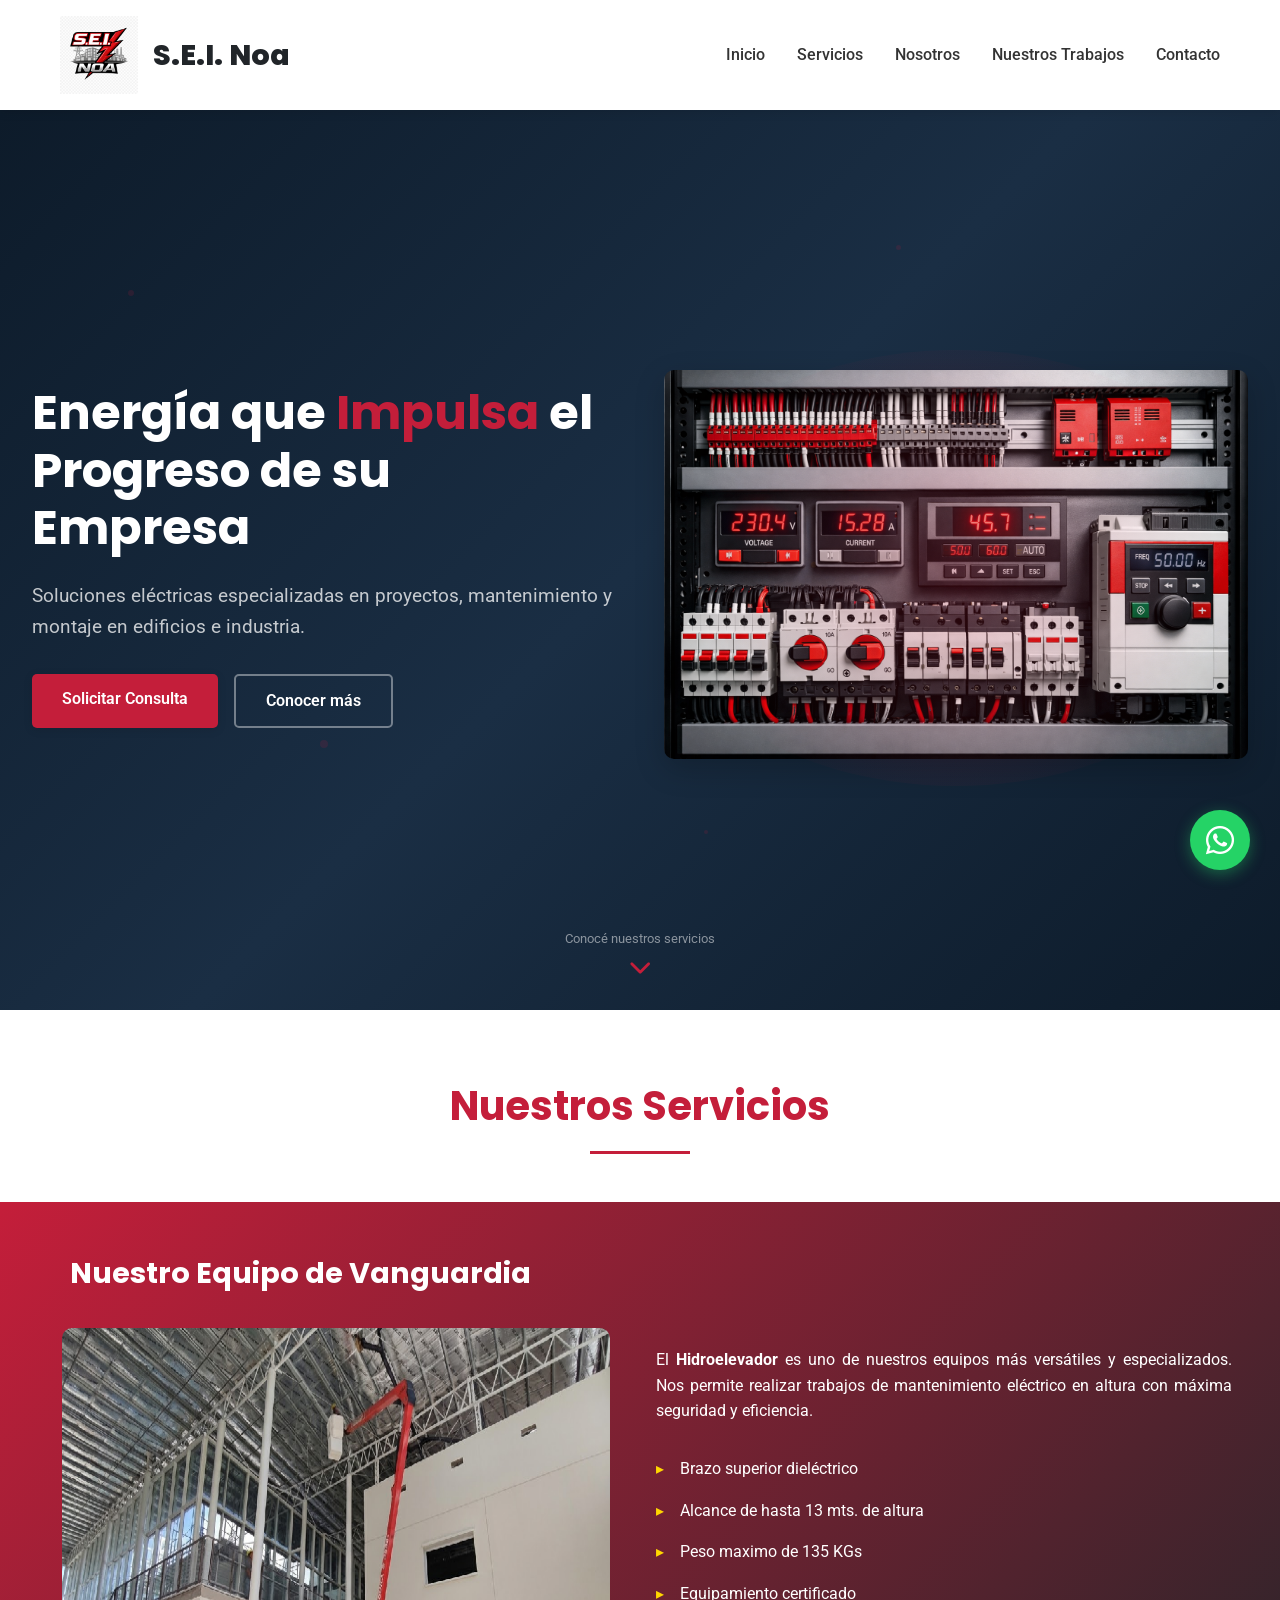
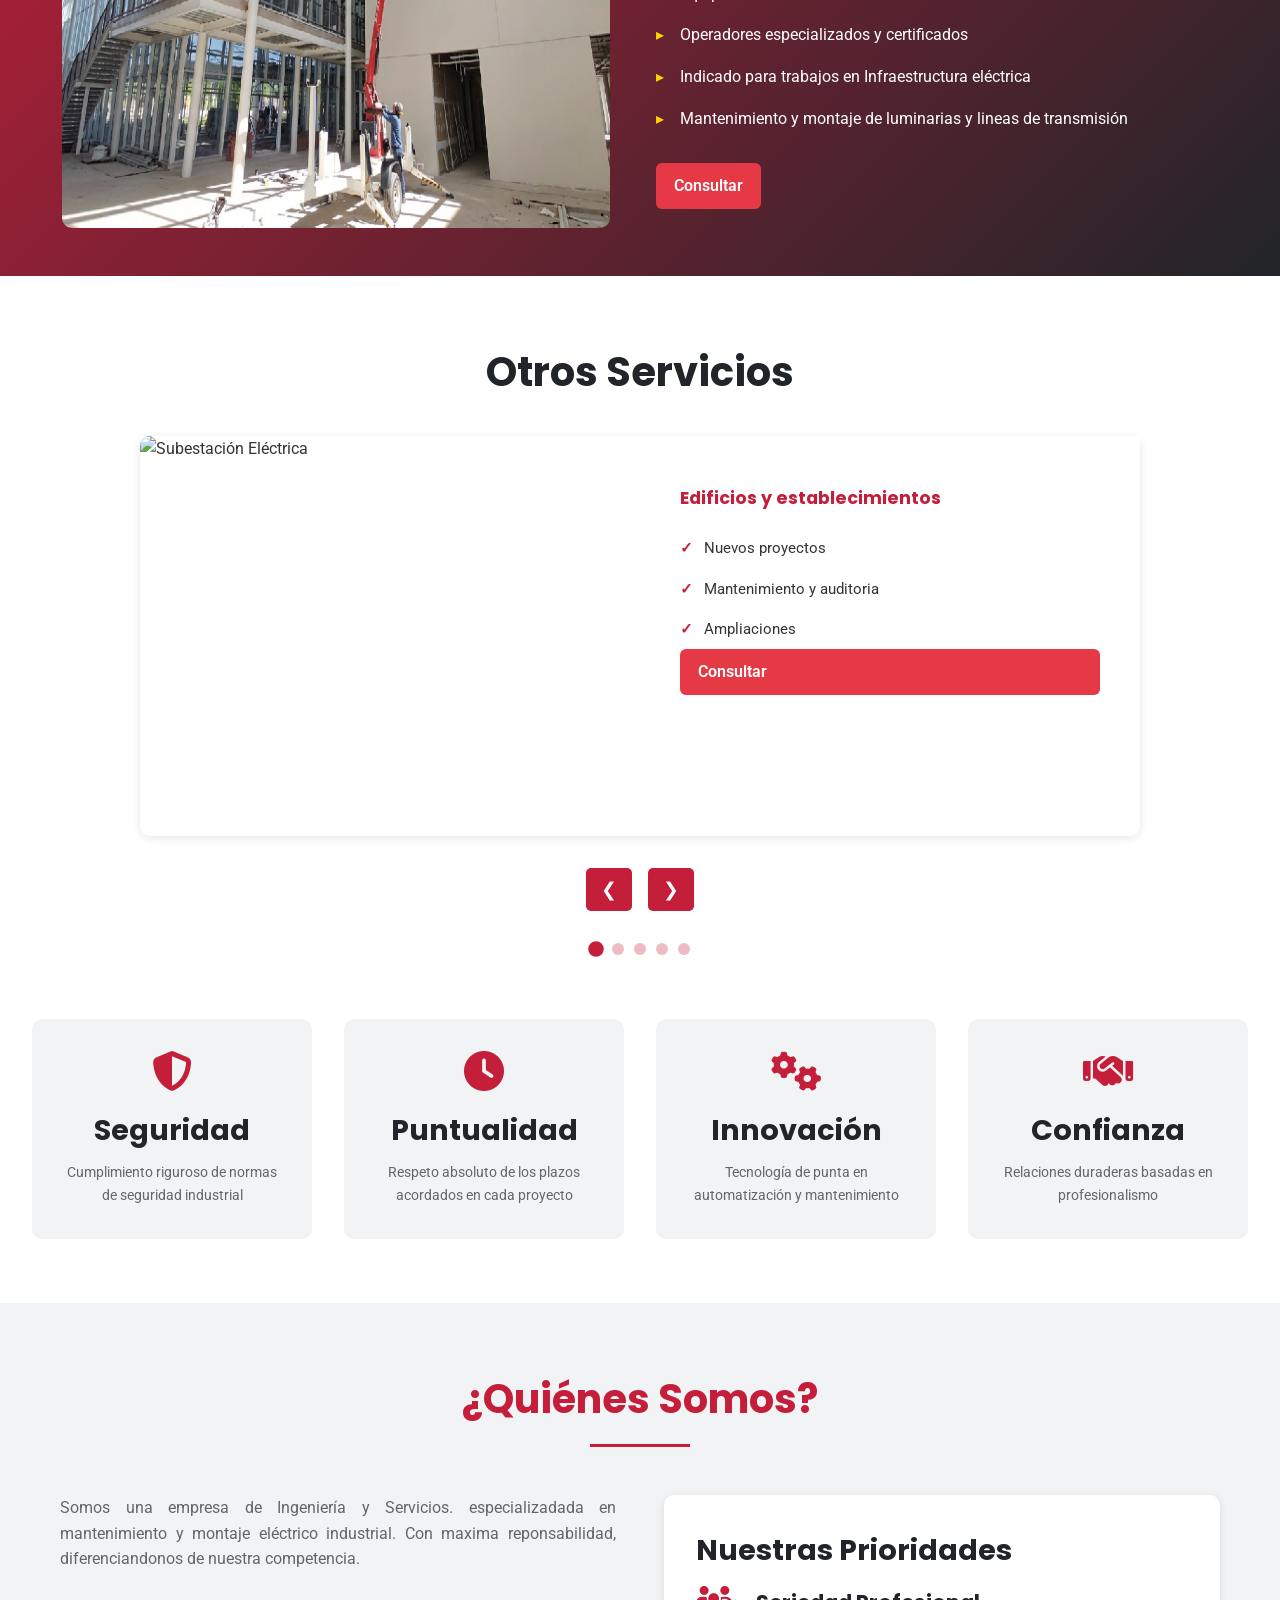
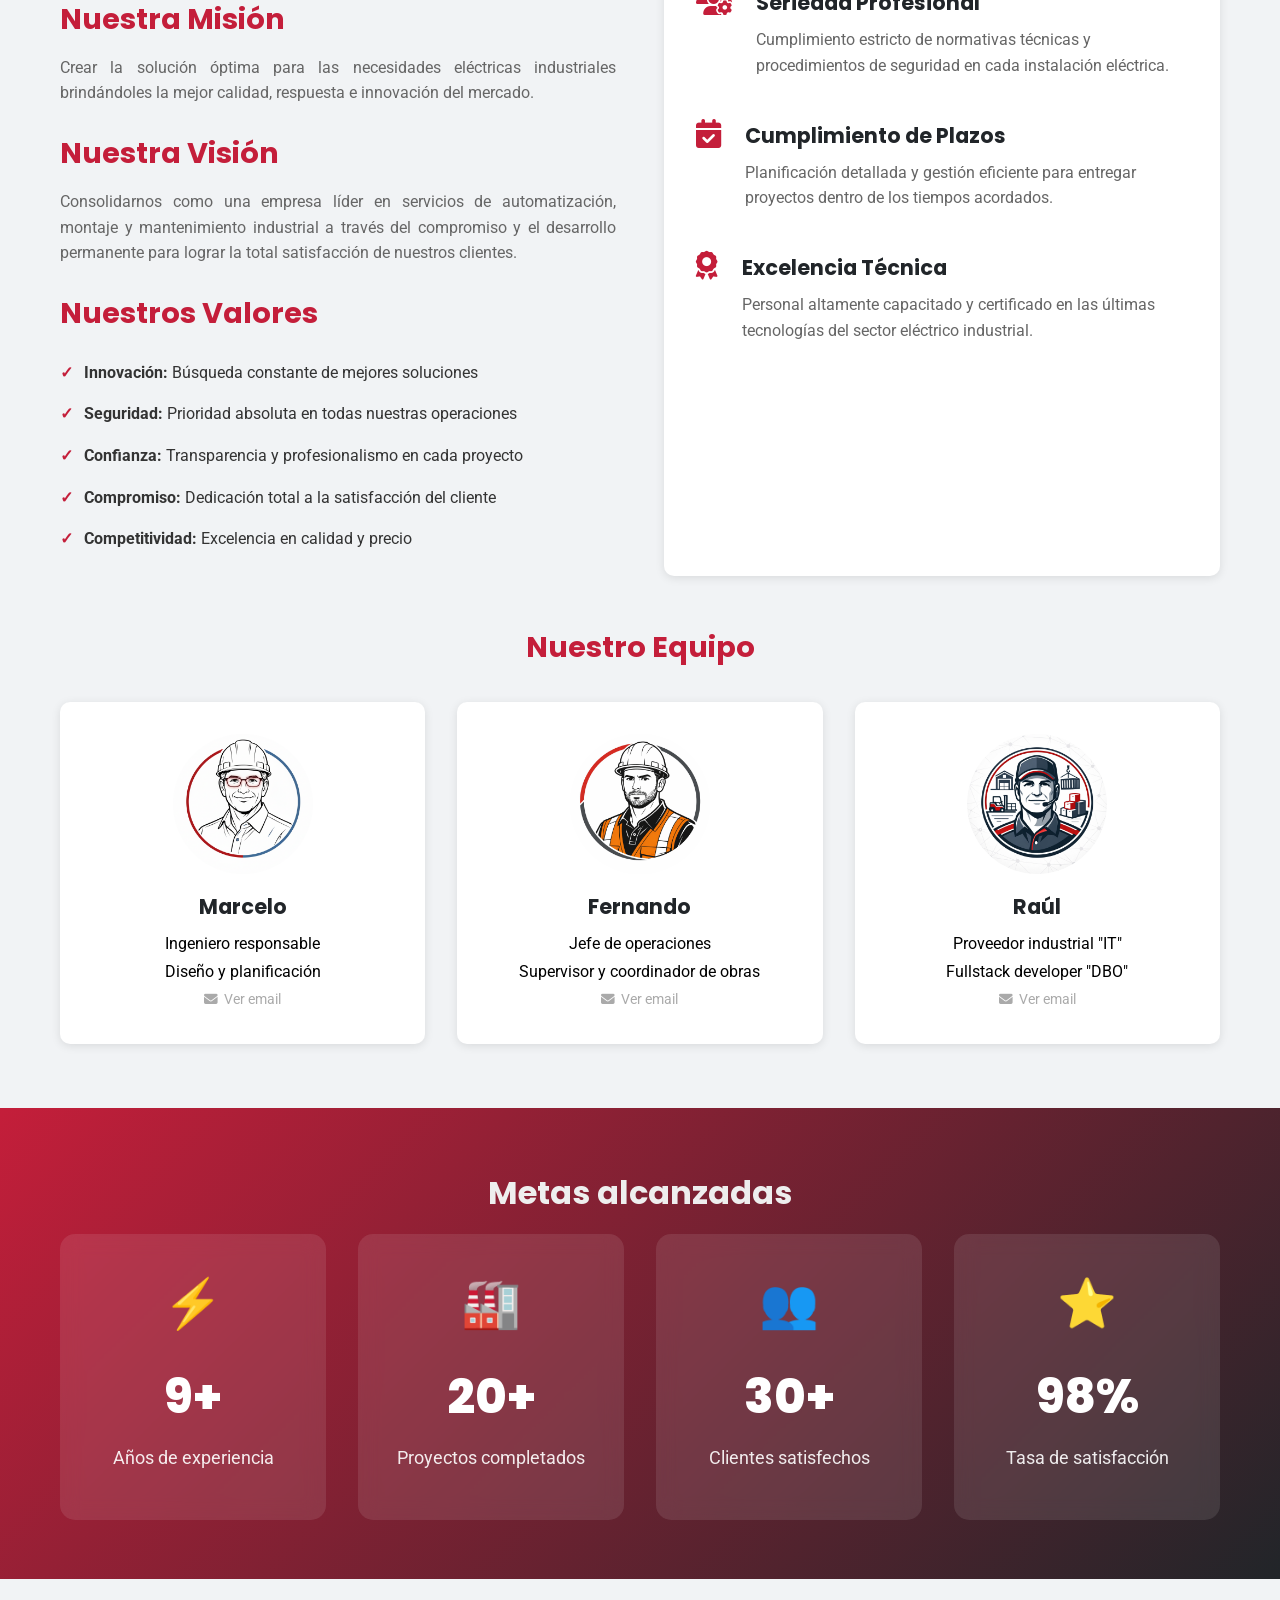
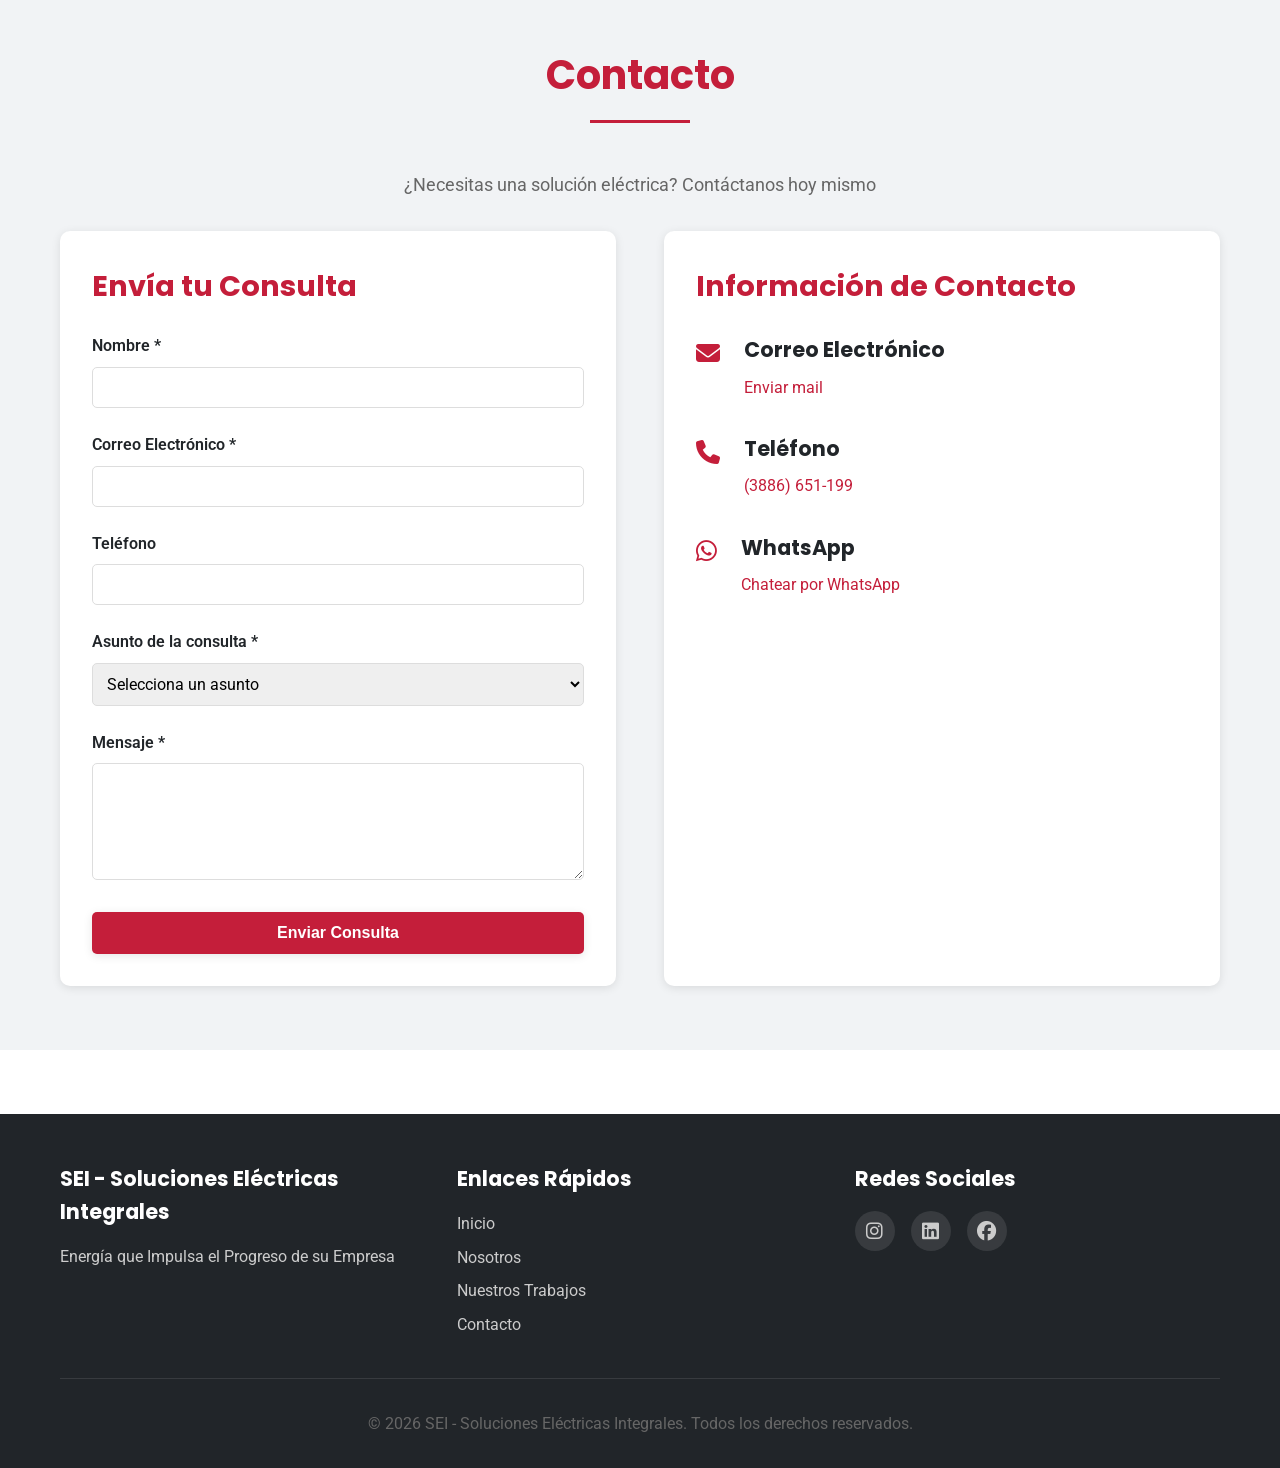
==== index.html @ 10b00985 "Update index.html" ====
<!DOCTYPE html>
<html lang="es">
<head>
    <meta charset="UTF-8">
    <meta name="viewport" content="width=device-width, initial-scale=1.0">
    <meta name="description" content="S.E.I. Noa - Soluciones Eléctricas Integrales. Servicios especializados en mantenimiento y montaje eléctrico industrial.">
    <meta name="keywords" content="electricidad industrial, mantenimiento eléctrico, automatización, tableros eléctricos">
    <title>S.E.I. Noa - Soluciones Eléctricas Integrales | Energía que Impulsa el Progreso</title>
    
    <link rel="stylesheet" href="css/styles.css">
    <link rel="stylesheet" href="css/responsive.css">
    <link rel="stylesheet" href="https://cdnjs.cloudflare.com/ajax/libs/font-awesome/6.4.0/css/all.min.css">
    <link href="https://fonts.googleapis.com/css2?family=Poppins:wght@300;400;600;700;800&family=Roboto:wght@300;400;500;700&display=swap" rel="stylesheet">
    <link rel="icon" type="image/png" href="images/favicon.png">
</head>
<body>

    <!-- Navegación -->
    <nav class="navbar">
        <div class="navbar-container">
            <div class="navbar-logo" id="logo-home" style="cursor:pointer;" title="Volver al inicio">
                <img src="images/logo_sei_artistic.png" alt="SEI Logo" class="logo-img">
                <span class="logo-text">S.E.I. Noa</span>
            </div>
            <ul class="nav-menu">
                <li class="nav-item"><a href="#home" class="nav-link">Inicio</a></li>
                <li class="nav-item" ><a href="#servicios-anchor" class="nav-link">Servicios</a></li>
                <li class="nav-item"><a href="#nosotros" class="nav-link">Nosotros</a></li>
                <li class="nav-item"><a href="proyectos.html" class="nav-link">Nuestros Trabajos</a></li>
                <li class="nav-item"><a href="#contacto" class="nav-link">Contacto</a></li>
            </ul>
            <div class="hamburger">
                <span></span>
                <span></span>
                <span></span>
            </div>
        </div>
    </nav>

    <!-- SECCIÓN HOME -->
    <section id="home" class="hero">

        <!-- Pantalla completa al entrar -->
        <div class="hero-intro">

            <!-- Partículas decorativas -->
            <div class="hero-particles">
                <span class="particle"></span>
                <span class="particle"></span>
                <span class="particle"></span>
                <span class="particle"></span>
                <span class="particle"></span>
            </div>

            <!-- Líneas de energía decorativas -->
            <div class="hero-lines">
                <div class="energy-line line-1"></div>
                <div class="energy-line line-2"></div>
                <div class="energy-line line-3"></div>
            </div>

            <div class="hero-content">
                <div class="hero-text">
                    <h1 class="hero-title">Energía que <span class="highlight">Impulsa</span> el Progreso de su Empresa</h1>
                    <p class="hero-subtitle">Soluciones eléctricas especializadas en proyectos, mantenimiento y montaje en edificios e industria.</p>
                    <div class="hero-cta-group">
                        <a href="#contacto" class="cta-button">Solicitar Consulta</a>
                        <a href="#nosotros" class="cta-button-outline">Conocer más</a>
                    </div>
                </div>
                <div class="hero-image">
                    <div class="hero-img-wrapper">
                        <img src="images/industrial_electrical_panel.png" alt="Panel Eléctrico Industrial" class="hero-img">
                        <div class="hero-img-glow"></div>
                    </div>
                </div>
            </div>

            <a class="scroll-hint" href="#servicios-anchor">
                <span>Conocé nuestros servicios</span>
                <i class="fas fa-chevron-down"></i>
            </a>
        </div>

        <!-- Resto visible al hacer scroll -->
        <div class="hero-rest" id="servicios-anchor">


            <!-- HIDROELEVADOR -->
            <section class="featured-machine-section">
                <div class="container">
                        <h2 class="section-title">Nuestros Servicios</h2>
                    <div class="featured-machine">
                        <h3>Nuestro Equipo de Vanguardia</h3>
                        <div class="machine-content">
                            <div class="machine-image">
                                <img src="images/hidro.png" alt="Hidroelevador" loading="lazy">
                            </div>
                            <div class="machine-description">
                                <p class="justificado">
                                    El <strong>Hidroelevador</strong> es uno de nuestros equipos más versátiles y especializados. Nos permite realizar trabajos de mantenimiento eléctrico en altura con máxima seguridad y eficiencia.
                                </p>
                                <ul class="machine-features">
                                    <li>Brazo superior dieléctrico</li>
                                    <li>Alcance de hasta 13 mts. de altura</li>
                                    <li>Peso maximo de 135 KGs</li>
                                    <li>Equipamiento certificado</li>
                                    <li>Operadores especializados y certificados</li>
                                    <li>Indicado para trabajos en Infraestructura eléctrica</li>
                                    <li>Mantenimiento y montaje de luminarias y lineas de transmisión</li>
                                </ul>
                                <a href="#contacto" class="service-consult-btn">Consultar</a> 
                            </div>
                        </div>
                    </div>
                </div>
            </section>


            <!-- Carrusel -->
            <div class="carousel-section">
                <h2>Otros Servicios</h2>

                <div class="carousel-container">
                    <div class="carousel-slide">
                        <div class="slide-content">
                            <div class="slide-image-wrapper">
                                <img src="https://images.unsplash.com/photo-1497366216548-37526070297c?w=800" alt="Subestación Eléctrica" loading="lazy">
                            </div>
                            <div class="slide-services">
                                <h4>Edificios y establecimientos</h4>
                                <ul>
                                    <li>Nuevos proyectos</li>
                                    <li>Mantenimiento y auditoria</li>
                                    <li>Ampliaciones</li>
                                </ul>
                                <a href="#contacto" class="service-consult-btn">Consultar</a>   
                            </div>
                        </div>
                    </div>
                    <div class="carousel-slide">
                        <div class="slide-content">
                            <div class="slide-image-wrapper">
                                <img src="images/servicios_real.png" alt="Hidroelevador" loading="lazy">
                            </div>
                            <div class="slide-services">
                                <h4>Mantenimiento en Altura</h4>
                                <ul>
                                    <li>Reparación y Recambio de Luminarias</li>
                                    <li>Montaje y Mantenimiento de red HFC (CATV y Fibra)</li>
                                    <li>Instalación y Control de equipos de Video vigilancia</li>
                                </ul>
                                <a href="#contacto" class="service-consult-btn">Consultar</a>   
                            </div>

                        </div>
                    </div>
                    <div class="carousel-slide">
                        <div class="slide-content">
                            <div class="slide-image-wrapper">
                                <img src="images/automation_components.png" alt="Automatización" loading="lazy">
                            </div>
                            <div class="slide-services">
                                <h4>Automatización Industrial</h4>
                                <ul>
                                    <li>Programación de PLC</li>
                                    <li>Comando de motores</li>
                                    <li>Control de Procesos Automatizados</li>
                                </ul>
                                <a href="#contacto" class="service-consult-btn">Consultar</a>   
                            </div>
                        </div>
                    </div>

                    <div class="carousel-slide">
                        <div class="slide-content">
                            <div class="slide-image-wrapper">
                                <img src="images/electrical_substation.png" alt="Subestación Eléctrica" loading="lazy">
                            </div>
                            <div class="slide-services">
                                <h4>Infraestructura eléctrica</h4>
                                <ul>
                                    <li>Montaje en media y baja tensión</li>
                                    <li>Redes y canalizaciones</li>
                                    <li>Mantenimiento preventivo</li>
                                </ul>
                                <a href="#contacto" class="service-consult-btn">Consultar</a>   
                            </div>
                        </div>
                    </div>

                    <div class="carousel-slide">
                        <div class="slide-content">
                            <div class="slide-image-wrapper">
                                <img src="https://images.unsplash.com/photo-1581094794329-c8112a89af12?w=800" alt="Subestación Eléctrica" loading="lazy">
                            </div>
                            <div class="slide-services">
                                <h4>Analisis y mediciones eléctricas</h4>
                                <ul>
                                    <li>Corrección de factor de potencia</li>
                                    <li>Puesta a tierra</li>
                                    <li>Analisis de armonicos</li>
                                </ul>
                                <a href="#contacto" class="service-consult-btn">Consultar</a>   
                            </div>
                        </div>
                    </div>
                </div>
                <div class="carousel-controls">
                    <button class="carousel-btn prev">&#10094;</button>
                    <button class="carousel-btn next">&#10095;</button>
                </div>
                <div class="carousel-dots">
                    <span class="dot active" data-slide="0"></span>
                    <span class="dot" data-slide="1"></span>
                    <span class="dot" data-slide="2"></span>
                    <span class="dot" data-slide="3"></span>
                    <span class="dot" data-slide="4"></span>
                </div>
            </div>

            <!-- Info cards -->
            <div class="company-info">
                <div class="info-card">
                    <i class="fas fa-shield-alt"></i>
                    <h3>Seguridad</h3>
                    <p>Cumplimiento riguroso de normas de seguridad industrial</p>
                </div>
                <div class="info-card">
                    <i class="fas fa-clock"></i>
                    <h3>Puntualidad</h3>
                    <p>Respeto absoluto de los plazos acordados en cada proyecto</p>
                </div>
                <div class="info-card">
                    <i class="fas fa-cogs"></i>
                    <h3>Innovación</h3>
                    <p>Tecnología de punta en automatización y mantenimiento</p>
                </div>
                <div class="info-card">
                    <i class="fas fa-handshake"></i>
                    <h3>Confianza</h3>
                    <p>Relaciones duraderas basadas en profesionalismo</p>
                </div>
            </div>

        </div><!-- /hero-rest -->
    </section>

    <!-- SECCIÓN NOSOTROS -->
    <section id="nosotros" class="about">
        <div class="container">
            <h2 class="section-title">¿Quiénes Somos?</h2>
            <div class="about-content">
                <div class="about-text">
                    <p>Somos una empresa de Ingeniería y Servicios. especializadada en mantenimiento y montaje eléctrico industrial. Con maxima reponsabilidad, diferenciandonos de nuestra competencia.</p>
                    <h3>Nuestra Misión</h3>
                    <p>Crear la solución óptima para las necesidades eléctricas industriales brindándoles la mejor calidad, respuesta e innovación del mercado.</p>
                    <h3>Nuestra Visión</h3>
                    <p>Consolidarnos como una empresa líder en servicios de automatización, montaje y mantenimiento industrial a través del compromiso y el desarrollo permanente para lograr la total satisfacción de nuestros clientes.</p>
                    <h3>Nuestros Valores</h3>
                    <ul class="values-list">
                        <li><strong>Innovación:</strong> Búsqueda constante de mejores soluciones</li>
                        <li><strong>Seguridad:</strong> Prioridad absoluta en todas nuestras operaciones</li>
                        <li><strong>Confianza:</strong> Transparencia y profesionalismo en cada proyecto</li>
                        <li><strong>Compromiso:</strong> Dedicación total a la satisfacción del cliente</li>
                        <li><strong>Competitividad:</strong> Excelencia en calidad y precio</li>
                    </ul>
                </div>
                <div class="about-priorities">
                    <h3>Nuestras Prioridades</h3>
                    <div class="priority-item">
                        <div class="priority-icon"><i class="fas fa-users-cog"></i></div>
                        <div class="priority-content">
                            <h4>Seriedad Profesional</h4>
                            <p>Cumplimiento estricto de normativas técnicas y procedimientos de seguridad en cada instalación eléctrica.</p>
                        </div>
                    </div>
                    <div class="priority-item">
                        <div class="priority-icon"><i class="fas fa-calendar-check"></i></div>
                        <div class="priority-content">
                            <h4>Cumplimiento de Plazos</h4>
                            <p>Planificación detallada y gestión eficiente para entregar proyectos dentro de los tiempos acordados.</p>
                        </div>
                    </div>
                    <div class="priority-item">
                        <div class="priority-icon"><i class="fas fa-award"></i></div>
                        <div class="priority-content">
                            <h4>Excelencia Técnica</h4>
                            <p>Personal altamente capacitado y certificado en las últimas tecnologías del sector eléctrico industrial.</p>
                        </div>
                    </div>
                </div>
            </div>
            <!-- Equipo -->
            <div class="team-section">
                <h3>Nuestro Equipo</h3>
                <div class="team-grid">
                    <div class="team-member">
                        <div class="member-image">
                            <img src="images/avatar_marcelo_color.png" alt="Marcelo - Ingeniero CEO" loading="lazy">
                        </div>
                        <h4>Marcelo</h4>
                        <ul class="contacto-lista">
                            <p>Ingeniero responsable</p>
                            <p>Diseño y planificación</p>
                            <li class="email-reveal-wrapper">
                                <span class="email-trigger"><i class="fas fa-envelope"></i> Ver email</span>
                                <a href="mailto:marcelo@seinoa.com" class="email-reveal-tooltip">marcelo@seinoa.com</a>
                            </li>
                        </ul>
 
                    </div>
                    <div class="team-member">
                        <div class="member-image">
                            <img src="images/avatar_fernando.png" alt="Fernando - Jefe de Operaciones" loading="lazy">
                        </div>
                        <h4>Fernando</h4>
                        <ul class="contacto-lista">
                            <p>Jefe de operaciones</p>
                            <p>Supervisor y coordinador de obras</p>
                            <li class="email-reveal-wrapper">
                                <span class="email-trigger"><i class="fas fa-envelope"></i> Ver email</span>
                                <a href="mailto:fernando@seinoa.com" class="email-reveal-tooltip">fernando@seinoa.com</a>
                            </li>
                        </ul>
                    </div>
                    <div class="team-member">
                        <div class="member-image">
                            <img src="images/avatar_raul_final.png" alt="Raúl - Proveedor Industrial" loading="lazy">
                        </div>
                        <h4>Raúl</h4>
                        <ul class="contacto-lista">
                            <p>Proveedor industrial "IT"</p>
                            <p>Fullstack developer "DBO"</p>
                            <li class="email-reveal-wrapper">
                                <span class="email-trigger"><i class="fas fa-envelope"></i> Ver email</span>
                                <a href="mailto:raul@seinoa.com" class="email-reveal-tooltip">raul@seinoa.com</a>
                            </li>
                        </ul>
                    </div>
                </div>
            </div>
        </div>
    </section>

    <!-- LOGROS -->
    <section class="achievements-section">
        <div class="container">
            <h2 id="logros-title">Metas alcanzadas</h2>
            <div class="achievements-grid">
                <div class="achievement-card">
                    <div class="achievement-icon">⚡</div>
                    <h3 class="achievement-number">9+</h3>
                    <p>Años de experiencia</p>
                </div>
                <div class="achievement-card">
                    <div class="achievement-icon">🏭</div>
                    <h3 class="achievement-number">20+</h3>
                    <p>Proyectos completados</p>
                </div>
                <div class="achievement-card">
                    <div class="achievement-icon">👥</div>
                    <h3 class="achievement-number">30+</h3>
                    <p>Clientes satisfechos</p>
                </div>
                <div class="achievement-card">
                    <div class="achievement-icon">⭐</div>
                    <h3 class="achievement-number">98%</h3>
                    <p>Tasa de satisfacción</p>
                </div>
            </div>
        </div>
    </section>

    <!-- CONTACTO -->
    <section id="contacto" class="contact">
        <div class="container">
            <h2 class="section-title">Contacto</h2>
            <p class="section-subtitle">¿Necesitas una solución eléctrica? Contáctanos hoy mismo</p>
            <div class="contact-content">
                <div class="contact-form-container">
                    <h3>Envía tu Consulta</h3>
                    <form action="https://formsubmit.co/seinoaweb@gmail.com" method="POST" class="contact-form" rel="noopener noreferrer">
                        <input type="hidden" name="_subject" value="📩 Nueva consulta desde SEI Noa">
                        <input type="hidden" name="_captcha" value="false">
                        <input type="hidden" name="_template" value="table">
                        <input type="text" name="_honey" style="display:none">
                        <div class="form-group">
                            <label for="nombre">Nombre *</label>
                            <input type="text" id="nombre" name="Nombre" required>
                        </div>
                        <div class="form-group">
                            <label for="email">Correo Electrónico *</label>
                            <input type="email" id="email" name="Email" required>
                        </div>
                        <div class="form-group">
                            <label for="telefono">Teléfono</label>
                            <input type="tel" id="telefono" name="Teléfono">
                        </div>
                        <div class="form-group">
                            <label for="asunto">Asunto de la consulta *</label>
                            <select id="asunto" name="Asunto" required>
                                <option value="">Selecciona un asunto</option>
                                <option value="tableros">Proyecto nuevo</option>
                                <option value="mantenimiento">Mantenimiento eléctrico Gral.</option>
                                <option value="automatizacion">Automatización</option>
                                <option value="hidroelevador">Servicio de Hidroelevador</option>
                                <option value="refrigeracion">Refrigeración</option>
                                <option value="provision">Provisión de insumos eléctricos</option>
                                <option value="otro">Otro</option>
                            </select>
                        </div>
                        <div class="form-group">
                            <label for="mensaje">Mensaje *</label>
                            <textarea id="mensaje" name="Mensaje" rows="5" required></textarea>
                        </div>
                        <button type="submit" class="cta-button">Enviar Consulta</button>
                    </form>
                </div>
                <div class="contact-info">
                    <h3>Información de Contacto</h3>
                    <div class="info-item">
                        <i class="fas fa-envelope"></i>
                        <div>
                            <h4>Correo Electrónico</h4>
                            <a href="mailto:seinoaweb@gmail.com?subject=Consulta" target="_blank" rel="noopener noreferrer">
                                Enviar mail
                            </a>
                        </div>
                    </div>
                    <div class="info-item">
                        <i class="fas fa-phone"></i>
                        <div>
                            <h4>Teléfono</h4>
                            <p><a href="tel: +5493886651199">(3886) 651-199</a></p>
                        </div>
                    </div>
                    <div class="info-item">
                        <i class="fab fa-whatsapp"></i>
                        <div>
                            <h4>WhatsApp</h4>
                            <p><a href="https://wa.me/+5493886651199?text=Hola,%20necesito%20información%20sobre%20servicios%20eléctricos" target="_blank">Chatear por WhatsApp</a></p>
                        </div>
                    </div>
                </div>
            </div>
        </div>
    </section>

    <!-- Footer -->
    <footer class="footer">
        <div class="container">
            <div class="footer-content">
                <div class="footer-section">
                    <h4>SEI - Soluciones Eléctricas Integrales</h4>
                    <p>Energía que Impulsa el Progreso de su Empresa</p>
                </div>
                <div class="footer-section">
                    <h4>Enlaces Rápidos</h4>
                    <ul>
                        <li><a href="#home">Inicio</a></li>
                        <li><a href="#nosotros">Nosotros</a></li>
                        <li><a href="#trabajos">Nuestros Trabajos</a></li>
                        <li><a href="#contacto">Contacto</a></li>
                    </ul>
                </div>
                <div class="footer-section">
                    <h4>Redes Sociales</h4>
                    <div class="social-links">
                        <a href="https://www.instagram.com" target="_blank" title="Instagram"><i class="fab fa-instagram"></i></a>
                        <a href="https://www.linkedin.com" target="_blank" title="LinkedIn"><i class="fab fa-linkedin"></i></a>
                        <a href="https://www.facebook.com" target="_blank" title="Facebook"><i class="fab fa-facebook"></i></a>
                    </div>
                </div>
            </div>
            <div class="footer-bottom">
                <p>&copy; 2026 SEI - Soluciones Eléctricas Integrales. Todos los derechos reservados.</p>
            </div>
        </div>
    </footer>

    <div id="modal-confirmacion">
        <div class="modal-box">
            <h3>Confirmar correo electrónico</h3>
            <div class="modal-email-display" id="modal-email-texto"></div>
            <p>Si el correo no es correcto, tocá <strong>No, corregir</strong> para modificarlo antes de enviar.</p>
            <div class="modal-buttons">
                <button class="btn-corregir" id="btn-corregir">No, corregir</button>
                <button class="btn-enviar" id="btn-enviar">Sí, enviar</button>
            </div>
        </div>
    </div>

    <!-- Botón flotante WhatsApp -->
    <a href="https://wa.me/+5493886651199?text=Hola,%20necesito%20información%20sobre%20servicios%20eléctricos"
       class="whatsapp-float"
       target="_blank"
       aria-label="Contactar por WhatsApp">
        <i class="fab fa-whatsapp"></i>
    </a>

    <!-- ✅ JS AL FINAL DEL BODY — aquí el DOM ya está listo -->
    <script src="js/main.js"></script>

</body>
</html>
---- css/styles.css ----
/* Variables CSS MEJORADAS */
:root {
    --color-primary: #C41E3A;          
    --color-primary-light: #E85D6F;    
    --color-secondary: #212529;        
    --color-tertiary: #495057;         
    --color-accent: #0B5ED7;           
    --color-light: #F1F3F5;            
    --color-white: #ffffff;            
    --color-text: #333333;             
    --color-text-light: #666666;       
    
    /* Sistema de espaciado */
    --space-xs: 0.5rem;
    --space-sm: 1rem;
    --space-md: 1.5rem;
    --space-lg: 2.5rem;
    --space-xl: 4rem;
    
    --font-primary: 'Poppins', sans-serif;
    --font-secondary: 'Roboto', sans-serif;
    
    --transition: all 0.3s ease;
    --shadow: 0 2px 10px rgba(0, 0, 0, 0.1);
    --shadow-lg: 0 10px 30px rgba(0, 0, 0, 0.2);
}

/* Reset y estilos globales */
* {
    margin: 0;
    padding: 0;
    box-sizing: border-box;
}

html {
    scroll-behavior: smooth;
}

body {
    font-family: var(--font-secondary);
    color: var(--color-text);
    line-height: 1.6;
    background-color: var(--color-white);
}

/* Contenedor */
.container {
    max-width: 1200px;
    margin: 0 auto;
    padding: 0 20px;
}

/* Tipografía */
h1, h2, h3, h4, h5, h6 {
    font-family: var(--font-primary);
    font-weight: 700;
    color: var(--color-secondary);
}

h2 {
    font-size: 2.5rem;
    margin-bottom: 1rem;
}

h3 {
    font-size: 1.8rem;
    margin-bottom: 0.8rem;
}

h4 {
    font-size: 1.3rem;
    margin-bottom: 0.5rem;
}

p {
    margin-bottom: 1rem;
    color: var(--color-text-light);
}

a {
    text-decoration: none;
    color: var(--color-primary);
    transition: var(--transition);
}

a:hover {
    color: var(--color-secondary);
}

/* Botones */
.cta-button {
    display: inline-block;
    padding: 12px 30px;
    background-color: var(--color-primary);
    color: var(--color-white);
    border: none;
    border-radius: 5px;
    font-size: 1rem;
    font-weight: 600;
    cursor: pointer;
    transition: var(--transition);
    box-shadow: var(--shadow);
}

.cta-button:hover {
    background-color: var(--color-secondary);
    transform: translateY(-2px);
    box-shadow: var(--shadow-lg);
}

/* ========================================
   NAVEGACIÓN
   ======================================== */

.navbar {
    background-color: var(--color-white);
    box-shadow: var(--shadow);
    position: sticky;
    top: 0;
    z-index: 1000;
    width: 100vw;
}

.navbar-container {
    max-width: 1200px;
    margin: 0 auto;
    padding: 1rem 20px;
    display: flex;
    justify-content: space-between;
    align-items: center;
}

.navbar-logo {
    display: flex;
    align-items: center;
    gap: 15px;
    font-weight: 800;
    font-size: 1.8rem;
    color: var(--color-primary);
}

.logo-img {
    height: 78px;
    width: auto;
}

.logo-text {
    font-family: var(--font-primary);
    font-weight: 800;
    color: var(--color-secondary);
}

.nav-menu {
    display: flex;
    list-style: none;
    gap: 2rem;
}

.nav-item {
    position: relative;
}

.nav-link {
    color: var(--color-text);
    font-weight: 500;
    transition: var(--transition);
}

.nav-link:hover {
    color: var(--color-primary);
}

.nav-link::after {
    content: '';
    position: absolute;
    bottom: -5px;
    left: 0;
    width: 0;
    height: 2px;
    background-color: var(--color-primary);
    transition: width 0.3s ease;
}

.nav-link:hover::after {
    width: 100%;
}

.hamburger {
    display: none;
    flex-direction: column;
    cursor: pointer;
}

.hamburger span {
    width: 25px;
    height: 3px;
    background-color: var(--color-secondary);
    margin: 5px 0;
    transition: var(--transition);
}

/* ========================================
   SECCIÓN HERO
   ======================================== */

.hero {
    padding: 0;
    background: var(--color-white);
}

/* Hero intro: ocupa toda la pantalla */
.hero-intro {
    min-height: 100vh;
    display: flex;
    align-items: center;
    justify-content: center;
    padding: 6rem 2rem 5rem;
    position: relative;
    overflow: hidden;
    background: linear-gradient(135deg, #0d1b2a 0%, #1a2e44 50%, #0d1b2a 100%);
    width: 100vw;
}

/* Partículas flotantes */
.hero-particles {
    position: absolute;
    inset: 0;
    pointer-events: none;
}

.particle {
    position: absolute;
    border-radius: 50%;
    background: var(--color-primary);
    opacity: 0.15;
    animation: float-particle linear infinite;
}

.particle:nth-child(1) { width: 6px;  height: 6px;  left: 10%; top: 20%; animation-duration: 8s;  animation-delay: 0s; }
.particle:nth-child(2) { width: 10px; height: 10px; left: 80%; top: 60%; animation-duration: 12s; animation-delay: 2s; }
.particle:nth-child(3) { width: 4px;  height: 4px;  left: 55%; top: 80%; animation-duration: 9s;  animation-delay: 1s; }
.particle:nth-child(4) { width: 8px;  height: 8px;  left: 25%; top: 70%; animation-duration: 11s; animation-delay: 3s; }
.particle:nth-child(5) { width: 5px;  height: 5px;  left: 70%; top: 15%; animation-duration: 7s;  animation-delay: 0.5s; }

@keyframes float-particle {
    0%   { transform: translateY(0) rotate(0deg);   opacity: 0.1; }
    50%  { opacity: 0.25; }
    100% { transform: translateY(-80px) rotate(360deg); opacity: 0.1; }
}

/* Líneas de energía */
.hero-lines {
    position: absolute;
    inset: 0;
    pointer-events: none;
    overflow: hidden;
}

.energy-line {
    position: absolute;
    height: 1px;
    background: linear-gradient(90deg, transparent, rgba(196,30,58,0.4), transparent);
    animation: sweep linear infinite;
}

.line-1 { width: 60%; top: 30%; left: -60%; animation-duration: 6s; animation-delay: 0s; }
.line-2 { width: 40%; top: 55%; left: -40%; animation-duration: 8s; animation-delay: 2s; }
.line-3 { width: 50%; top: 70%; left: -50%; animation-duration: 7s; animation-delay: 4s; }

@keyframes sweep {
    0%   { left: -60%; opacity: 0; }
    10%  { opacity: 1; }
    90%  { opacity: 1; }
    100% { left: 110%; opacity: 0; }
}

/* Badge sobre el título */
.hero-badge {
    display: inline-block;
    background: rgba(196,30,58,0.18);
    border: 1px solid rgba(196,30,58,0.4);
    color: #f87a8a;
    padding: 6px 16px;
    border-radius: 20px;
    font-size: 0.8rem;
    font-weight: 600;
    letter-spacing: 0.05em;
    margin-bottom: 1rem;
    text-transform: uppercase;
}

/* Botón secundario outline */
.cta-button-outline {
    display: inline-block;
    padding: 12px 30px;
    background: transparent;
    color: #fff;
    border: 2px solid rgba(255,255,255,0.4);
    border-radius: 5px;
    font-size: 1rem;
    font-weight: 600;
    cursor: pointer;
    transition: var(--transition);
}

.cta-button-outline:hover {
    background: rgba(255,255,255,0.1);
    border-color: white;
    color: white;
    transform: translateY(-2px);
}

.hero-cta-group {
    display: flex;
    gap: 1rem;
    flex-wrap: wrap;
    margin-bottom: 1.5rem;
}

/* Strip de confianza */
.hero-trust {
    display: flex;
    gap: 1.5rem;
    flex-wrap: wrap;
}

.hero-trust span {
    font-size: 0.85rem;
    color: rgba(255,255,255,0.7);
    display: flex;
    align-items: center;
    gap: 5px;
}

.hero-trust i {
    color: #4ade80;
    font-size: 0.9rem;
}

/* Wrapper de imagen con glow */
.hero-img-wrapper {
    position: relative;
    display: inline-block;
}

.hero-img-glow {
    position: absolute;
    inset: -20px;
    background: radial-gradient(circle, rgba(196,30,58,0.25) 0%, transparent 70%);
    border-radius: 50%;
    pointer-events: none;
    animation: glow-pulse 3s ease-in-out infinite;
}

@keyframes glow-pulse {
    0%, 100% { opacity: 0.6; transform: scale(1); }
    50%       { opacity: 1;   transform: scale(1.05); }
}

/* Textos del hero sobre fondo oscuro */
.hero-intro .hero-text h1 {
    color: #fff;
}
.hero-intro .hero-subtitle {
    color: rgba(255,255,255,0.75);
}

/* Flecha de scroll */
.scroll-hint {
    position: absolute;
    bottom: 2rem;
    left: 50%;
    transform: translateX(-50%);
    display: flex;
    flex-direction: column;
    align-items: center;
    gap: 0.4rem;
    color: rgba(255,255,255,0.5);
    font-size: 0.8rem;
    animation: bounce 2s ease-in-out infinite;
    cursor: pointer;
    text-decoration: none;
}

.scroll-hint i {
    font-size: 1.4rem;
    color: var(--color-primary);
}

@keyframes bounce {
    0%, 100% { transform: translateX(-50%) translateY(0); }
    50%       { transform: translateX(-50%) translateY(8px); }
}

/* Contenido del hero */
.hero-content {
    display: grid;
    grid-template-columns: 1fr 1fr;
    gap: 3rem;
    align-items: center;
    width: 100%;
    max-width: 2000px;
    margin: 0 auto;
    position: relative;
    z-index: 1;
}

/* Resto de la hero */
.hero-rest {
    padding: 4rem 2rem;
    background: var(--color-white);
}

.hero-text h1 {
    font-size: 3rem;
    color: var(--color-secondary);
    margin-bottom: 1.5rem;
    line-height: 1.2;
}

.hero-text h1 .highlight {
    color: var(--color-primary);
}

.hero-subtitle {
    font-size: 1.2rem;
    color: var(--color-text-light);
    margin-bottom: 2rem;
}

.hero-image {
    text-align: center;
}

.hero-img {
    max-width: 100%;
    height: auto;
    border-radius: 10px;
    box-shadow: var(--shadow-lg);
}

/* Carrusel */
.carousel-section {
    margin: 4rem 0;
}

.carousel-section h2 {
    text-align: center;
    margin-bottom: 2rem;
}

.carousel-container {
    display: flex;
    flex-direction: column;
    gap: 2rem;
    margin-bottom: 2rem;
    justify-content: center;
    align-items: center;
}

.carousel-slide {
    position: relative;
    overflow: visible;
    border-radius: 10px;
    box-shadow: var(--shadow);
    transition: var(--transition);
    background-color: var(--color-white);
    width: 100%;
    max-width: 1000px;
    min-height: 400px;
    display: flex;
}

.carousel-slide:hover {
    transform: translateY(-5px);
    box-shadow: var(--shadow-lg);
}

.slide-content {
    display: flex;
    flex-direction: row;
    width: 100%;
    height: 100%;
    gap: 0;
    align-items: stretch;
}

.slide-image-wrapper {
    flex: 0 0 50%;
    overflow: hidden;
    border-radius: 10px 0 0 10px;
    min-height: 400px;
    max-height: 400px;
}

.carousel-slide img {
    width: 100%;
    height: 100%;
    object-fit: cover;
}

.slide-services {
    padding: 2.5rem;
    flex: 1 1 50%;
    display: flex;
    flex-direction: column;
    justify-content: flex-start;
    background-color: var(--color-white);
    padding-top: 3rem;
}

.slide-services h4 {
    color: var(--color-primary);
    margin-bottom: 1rem;
    font-size: 1.1rem;
}

.slide-services ul {
    list-style: none;
    padding: 0;
    margin: 0;
}

.slide-services li {
    padding: 0.5rem 0;
    padding-left: 1.5rem;
    position: relative;
    color: var(--color-text);
    font-size: 0.95rem;
}

.slide-services li::before {
    content: '✓';
    position: absolute;
    left: 0;
    color: var(--color-primary);
    font-weight: bold;
}

.carousel-slide p {
    position: absolute;
    bottom: 0;
    left: 0;
    right: 0;
    background: rgba(0, 0, 0, 0.7);
    color: var(--color-white);
    padding: 1rem;
    text-align: center;
    margin: 0;
    display: none;
}

.carousel-controls {
    display: flex;
    justify-content: center;
    gap: 1rem;
}

.carousel-btn {
    padding: 10px 15px;
    background-color: var(--color-primary);
    color: var(--color-white);
    border: none;
    border-radius: 5px;
    cursor: pointer;
    font-size: 1.2rem;
    transition: var(--transition);
}

.carousel-btn:hover {
    background-color: var(--color-secondary);
}

/* Información de la empresa */
.company-info {
    display: grid;
    grid-template-columns: repeat(4, 1fr);
    gap: 2rem;
    margin-top: 4rem;
}

.info-card {
    text-align: center;
    padding: 2rem;
    background-color: var(--color-light);
    border-radius: 10px;
    transition: var(--transition);
}

.info-card:hover {
    background-color: var(--color-primary);
    color: var(--color-white);
    transform: translateY(-5px);
}

.info-card i {
    font-size: 2.5rem;
    color: var(--color-primary);
    margin-bottom: 1rem;
}

.info-card:hover i {
    color: var(--color-white);
}

.info-card h3 {
    color: var(--color-secondary);
    margin-bottom: 0.5rem;
}

.info-card:hover h3 {
    color: var(--color-white);
}

.info-card p {
    font-size: 0.9rem;
    color: var(--color-text-light);
    margin: 0;
}

.info-card:hover p {
    color: var(--color-white);
}

/* ========================================
   SECCIÓN NOSOTROS
   ======================================== */

.about {
    padding: 4rem 0;
    background-color: var(--color-light);
}

.section-title {
    text-align: center;
    color: var(--color-primary);
    margin-bottom: 3rem;
    position: relative;
    padding-bottom: 1rem;
}

.section-title::after {
    content: '';
    position: absolute;
    bottom: 0;
    left: 50%;
    transform: translateX(-50%);
    width: 100px;
    height: 3px;
    background-color: var(--color-primary);
}

.about-content {
    display: grid;
    grid-template-columns: 1fr 1fr;
    gap: 3rem;
    margin-bottom: 3rem;
    
}

.about-text {
    text-align: justify;
}

.about-text h3 {
    color: var(--color-primary);
    margin-top: 1.5rem;
}

.values-list {
    list-style: none;
    margin: 1rem 0;
}

.values-list li {
    padding: 0.5rem 0;
    padding-left: 1.5rem;
    position: relative;
    color: var(--color-text);
}

.values-list li::before {
    content: '✓';
    position: absolute;
    left: 0;
    color: var(--color-primary);
    font-weight: bold;
}

.about-priorities {
    background-color: var(--color-white);
    padding: 2rem;
    border-radius: 10px;
    box-shadow: var(--shadow);
}

.priority-item {
    display: flex;
    gap: 1.5rem;
    margin-bottom: 1.5rem;
}

.priority-icon {
    flex-shrink: 0;
}

.priority-icon i {
    font-size: 1.8rem;
    color: var(--color-primary);
}

.priority-text h4 {
    color: var(--color-secondary);
    margin-bottom: 0.5rem;
}

/* Equipo */
.team-section {
    margin-top: 3rem;
}

.team-section h3 {
    text-align: center;
    color: var(--color-primary);
    margin-bottom: 2rem;
}

.team-grid {
    display: grid;
    grid-template-columns: repeat(3, 1fr);
    gap: 2rem;
}

.team-member {
    text-align: center;
    background-color: var(--color-white);
    padding: 2rem;
    border-radius: 10px;
    box-shadow: var(--shadow);
    transition: var(--transition);
}

.team-member:hover {
    transform: translateY(-5px);
    box-shadow: var(--shadow-lg);
}

.member-image {
    width: 140px;
    height: 140px;
    margin: 0 auto 1rem;
    background-color: transparent;
    border-radius: 50%;
    display: flex;
    align-items: center;
    justify-content: center;
    overflow: hidden;
}

.member-image img {
    width: 100%;
    height: 100%;
    object-fit: cover;
    border-radius: 50%;
}

.member-image i {
    font-size: 3rem;
    color: var(--color-primary);
}

.team-member h4 {
    color: var(--color-secondary);
}

.team-member p {
    color: var(--color-text-light);
    font-size: 0.9rem;
}

/* ========================================
   SECCIÓN TRABAJOS
   ======================================== */

.projects {
    padding: 4rem 0;
}

.section-subtitle {
    text-align: center;
    color: var(--color-text-light);
    font-size: 1.1rem;
    margin-bottom: 2rem;
}

/* Filtros */
.filter-buttons {
    display: flex;
    justify-content: center;
    gap: 1rem;
    margin-bottom: 3rem;
    flex-wrap: wrap;
}

.filter-btn {
    padding: 10px 20px;
    background-color: var(--color-light);
    color: var(--color-text);
    border: 2px solid transparent;
    border-radius: 25px;
    cursor: pointer;
    transition: var(--transition);
    font-weight: 500;
}

.filter-btn:hover,
.filter-btn.active {
    background-color: var(--color-primary);
    color: var(--color-white);
    border-color: var(--color-primary);
}

/* Galería de proyectos */
.projects-grid {
    display: grid;
    grid-template-columns: repeat(3, 1fr);
    gap: 2rem;
    margin-bottom: 4rem;
}

.project-card {
    background-color: var(--color-white);
    border-radius: 10px;
    overflow: hidden;
    box-shadow: var(--shadow);
    transition: var(--transition);
}

.project-card:hover {
    transform: translateY(-5px);
    box-shadow: var(--shadow-lg);
}

.project-image {
    position: relative;
    overflow: hidden;
    height: 250px;
}

.project-image img {
    width: 100%;
    height: 100%;
    object-fit: cover;
    transition: var(--transition);
}

.project-card:hover .project-image img {
    transform: scale(1.1);
}

.project-overlay {
    position: absolute;
    top: 0;
    left: 0;
    right: 0;
    bottom: 0;
    background-color: rgba(220, 53, 69, 0.9);
    display: flex;
    align-items: center;
    justify-content: center;
    opacity: 0;
    transition: var(--transition);
}

.project-card:hover .project-overlay {
    opacity: 1;
}

.project-overlay h4 {
    color: var(--color-white);
    text-align: center;
}

.project-info {
    padding: 1.5rem;
}

.project-info h4 {
    color: var(--color-secondary);
    margin-bottom: 0.5rem;
}

.project-info p {
    font-size: 0.9rem;
    color: var(--color-text-light);
    margin-bottom: 1rem;
}

.project-tag {
    display: inline-block;
    padding: 5px 10px;
    background-color: var(--color-light);
    color: var(--color-primary);
    border-radius: 20px;
    font-size: 0.8rem;
    font-weight: 600;
}

/* Máquina Estrella */
.featured-machine {
    background: linear-gradient(135deg, var(--color-primary) 0%, var(--color-secondary) 100%);
    color: var(--color-white);
    padding: 3rem;
    width: 100vw;
    margin-left: calc(-50vw + 50%);
}



.featured-machine h3 {
    color: var(--color-white);
    text-align: justify;
    margin-bottom: 2rem;
    margin-left: 22px;
}

.machine-content {
    display: grid;
    grid-template-columns: 1fr 1fr;
    gap: 2rem;
    align-items: center;
}

.machine-image img {
    width: 95%;
    min-height: 500px;
    border-radius: 10px;
    margin: 0 auto;
    display: block;
    
}

.machine-description p {
    color: var(--color-white);
    margin-bottom: 1rem;
}

.machine-features {
    list-style: none;
    margin: 1.5rem 0;
}

.machine-features li {
    padding: 0.5rem 0;
    padding-left: 1.5rem;
    position: relative;
    color: var(--color-white);
}

.machine-features li::before {
    content: '▸';
    position: absolute;
    left: 0;
    color: #FFD700;
}

.featured-machine .cta-button {
    background-color: var(--color-white);
    color: var(--color-primary);
    margin-top: 1rem;
}

.featured-machine .cta-button:hover {
    background-color: var(--color-light);
}
.justificado{
    text-align: justify;
    text-justify: inter-word;
    hyphens: auto;
}

/* ========================================
   SECCIÓN CONTACTO
   ======================================== */

.contact {
    padding: 4rem 0;
    background-color: var(--color-light);
}

.contact-content {
    display: grid;
    grid-template-columns: 1fr 1fr;
    gap: 3rem;
}

.contact-form-container {
    background-color: var(--color-white);
    padding: 2rem;
    border-radius: 10px;
    box-shadow: var(--shadow);
}

.contact-form-container h3 {
    color: var(--color-primary);
    margin-bottom: 1.5rem;
}

/* Formulario */
.contact-form,
.chat-form {
    display: flex;
    flex-direction: column;
}

.form-group {
    margin-bottom: 1.5rem;
}

.form-group label {
    display: block;
    margin-bottom: 0.5rem;
    color: var(--color-secondary);
    font-weight: 600;
}

.form-group input,
.form-group select,
.form-group textarea {
    width: 100%;
    padding: 10px;
    border: 1px solid #ddd;
    border-radius: 5px;
    font-family: var(--font-secondary);
    font-size: 1rem;
    transition: var(--transition);
}

.form-group input:focus,
.form-group select:focus,
.form-group textarea:focus {
    outline: none;
    border-color: var(--color-primary);
    box-shadow: 0 0 5px rgba(220, 53, 69, 0.3);
}

/* Información de contacto */
.contact-info {
    background-color: var(--color-white);
    padding: 2rem;
    border-radius: 10px;
    box-shadow: var(--shadow);
}

.contact-info h3 {
    color: var(--color-primary);
    margin-bottom: 1.5rem;
}

.info-item {
    display: flex;
    gap: 1.5rem;
    margin-bottom: 2rem;
}

.info-item i {
    font-size: 1.5rem;
    color: var(--color-primary);
    margin-top: 0.5rem;
}

.info-item h4 {
    color: var(--color-secondary);
    margin-bottom: 0.5rem;
}

.info-item p {
    color: var(--color-text-light);
    margin: 0;
}

.info-item a {
    color: var(--color-primary);
}

.info-item a:hover {
    color: var(--color-secondary);
}

/* Chat en vivo */
.live-chat-section {
    background-color: var(--color-light);
    padding: 1.5rem;
    border-radius: 10px;
    margin-top: 2rem;
}

.live-chat-section h4 {
    color: var(--color-secondary);
    margin-bottom: 0.5rem;
}

.live-chat-section p {
    color: var(--color-text-light);
    margin-bottom: 1rem;
}

.chat-button {
    padding: 10px 20px;
    background-color: var(--color-primary);
    color: var(--color-white);
    border: none;
    border-radius: 5px;
    cursor: pointer;
    font-weight: 600;
    transition: var(--transition);
    width: 100%;
}

.chat-button:hover {
    background-color: var(--color-secondary);
}

/* Modal */
.modal {
    display: none;
    position: fixed;
    z-index: 2000;
    left: 0;
    top: 0;
    width: 100%;
    height: 100%;
    background-color: rgba(0, 0, 0, 0.5);
}

.modal-content {
    background-color: var(--color-white);
    margin: 5% auto;
    padding: 2rem;
    border-radius: 10px;
    width: 90%;
    max-width: 500px;
    box-shadow: var(--shadow-lg);
}

.close {
    color: var(--color-text-light);
    float: right;
    font-size: 2rem;
    font-weight: bold;
    cursor: pointer;
    transition: var(--transition);
}

.close:hover {
    color: var(--color-primary);
}

.modal-content h3 {
    color: var(--color-primary);
    margin-bottom: 1.5rem;
}

/* ========================================
   PIE DE PÁGINA
   ======================================== */

.footer {
    background-color: var(--color-secondary);
    color: var(--color-white);
    padding: 3rem 0 1rem;
    margin-top: 4rem;
}

.footer-content {
    display: grid;
    grid-template-columns: repeat(3, 1fr);
    gap: 2rem;
    margin-bottom: 2rem;
}

.footer-section h4 {
    color: var(--color-white);
    margin-bottom: 1rem;
}

.footer-section p {
    color: #ccc;
    margin: 0;
}

.footer-section ul {
    list-style: none;
}

.footer-section ul li {
    margin-bottom: 0.5rem;
}

.footer-section a {
    color: #ccc;
    transition: var(--transition);
}

.footer-section a:hover {
    color: var(--color-primary);
}

.social-links {
    display: flex;
    gap: 1rem;
}

.social-links a {
    display: inline-flex;
    align-items: center;
    justify-content: center;
    width: 40px;
    height: 40px;
    background-color: rgba(255, 255, 255, 0.1);
    border-radius: 50%;
    font-size: 1.2rem;
    transition: var(--transition);
}

.social-links a:hover {
    background-color: var(--color-primary);
    color: var(--color-white);
}

.footer-bottom {
    text-align: center;
    padding-top: 2rem;
    border-top: 1px solid rgba(255, 255, 255, 0.1);
    color: #ccc;
}

/* ========================================
   UTILIDADES
   ======================================== */

.hidden {
    display: none !important;
}

.text-center {
    text-align: center;
}

.mt-1 { margin-top: 1rem; }
.mt-2 { margin-top: 2rem; }
.mt-3 { margin-top: 3rem; }
.mt-4 { margin-top: 4rem; }

.mb-1 { margin-bottom: 1rem; }
.mb-2 { margin-bottom: 2rem; }
.mb-3 { margin-bottom: 3rem; }
.mb-4 { margin-bottom: 4rem; }

.p-1 { padding: 1rem; }
.p-2 { padding: 2rem; }
.p-3 { padding: 3rem; }

/* ========================================
   NUEVOS COMPONENTES MEJORADOS
   ======================================== */

/* Botón flotante WhatsApp */
.whatsapp-float {
    position: fixed;
    bottom: 30px;
    right: 30px;
    width: 60px;
    height: 60px;
    background: #25D366;
    color: white;
    border-radius: 50%;
    display: flex;
    align-items: center;
    justify-content: center;
    font-size: 2rem;
    box-shadow: 0 4px 15px rgba(37, 211, 102, 0.4);
    z-index: 1000;
    transition: all 0.3s ease;
    animation: pulse 2s infinite;
}

.whatsapp-float:hover {
    background: #20ba5a;
    transform: scale(1.1);
    box-shadow: 0 6px 20px rgba(37, 211, 102, 0.6);
    color: white;
}

@keyframes pulse {
    0%, 100% {
        box-shadow: 0 4px 15px rgba(37, 211, 102, 0.4);
    }
    50% {
        box-shadow: 0 4px 25px rgba(37, 211, 102, 0.7);
    }
}

/* Dots del carrusel */
.carousel-dots {
    display: flex;
    justify-content: center;
    gap: 10px;
    margin-top: 2rem;
}

.dot {
    width: 12px;
    height: 12px;
    border-radius: 50%;
    background: rgba(196, 30, 58, 0.3);
    cursor: pointer;
    transition: var(--transition);
}

.dot.active {
    background: var(--color-primary);
    transform: scale(1.3);
}

.dot:hover {
    background: var(--color-primary);
}

/* ---- Toggle vista carrusel / galería ---- */
.carousel-view-toggle {
    display: flex;
    justify-content: flex-end;
    gap: 0.5rem;
    margin-bottom: 1rem;
}

.view-btn {
    background: none;
    border: 2px solid var(--color-primary);
    color: var(--color-primary);
    padding: 6px 14px;
    border-radius: 5px;
    cursor: pointer;
    font-size: 0.85rem;
    font-weight: 600;
    display: flex;
    align-items: center;
    gap: 6px;
    transition: var(--transition);
}

.view-btn.active,
.view-btn:hover {
    background: var(--color-primary);
    color: white;
}

/* Modo galería */
.carousel-container.gallery-mode {
    display: grid;
    grid-template-columns: repeat(auto-fit, minmax(280px, 1fr));
    gap: 1.5rem;
}

.carousel-container.gallery-mode .carousel-slide {
    display: flex !important;
}

.carousel-container.gallery-mode ~ .carousel-controls,
.carousel-container.gallery-mode ~ .carousel-dots {
    display: none;
}

/* Sección de Logros */
.achievements-section {
    background: linear-gradient(135deg, var(--color-primary) 0%, var(--color-secondary) 100%);
    padding: 3.7rem 0;
    color: white;
}

.achievements-grid {
    display: grid;
    grid-template-columns: repeat(auto-fit, minmax(200px, 1fr));
    gap: 2rem;
    text-align: center;
}

.achievement-card {
    background: rgba(255, 255, 255, 0.1);
    padding: 2rem;
    border-radius: 15px;
    backdrop-filter: blur(10px);
    transition: var(--transition);
}

.achievement-card:hover {
    background: rgba(255, 255, 255, 0.2);
    transform: translateY(-10px);
}

.achievement-icon {
    font-size: 3rem;
    margin-bottom: 1rem;
}

.achievement-number {
    font-size: 3rem;
    font-weight: 800;
    color: white;
    margin-bottom: 0.5rem;
}

.achievement-card p {
    color: rgba(255, 255, 255, 0.9);
    font-size: 1.1rem;
}

/* Responsive para nuevos componentes */
@media (max-width: 768px) {
    .whatsapp-float {
        width: 50px;
        height: 50px;
        font-size: 1.5rem;
        bottom: 20px;
        right: 20px;
    }
    
    .achievements-grid {
        grid-template-columns: repeat(2, 1fr);
    }
    
    .achievement-number {
        font-size: 2.5rem;
    }
}
.service-consult-btn{
    display:inline-block;
    margin-top:15px;
    padding:10px 18px;
    background:#e63946;
    color:white;
    font-weight:600;
    text-decoration:none;
    border-radius:6px;
    transition:all 0.3s ease;
}

.service-consult-btn:hover{
    background:#c1121f;
    transform:translateY(-2px);
}
.slide-services{
    display:flex;
    flex-direction:column;
    height:100%;
}

.service-consult-btn{
    margin-top:auto;
}
/* === EMAIL HOVER REVEAL - sube desde abajo === */
.email-reveal-wrapper {
    position: relative;
    display: inline-block;
    cursor: pointer;
}

.email-trigger {
    display: inline-flex;
    align-items: center;
    gap: 6px;
    color: #aaa;
    font-size: 0.85rem;
    transition: color 0.2s;
}

.email-reveal-wrapper:hover .email-trigger {
    color: #e53935;
}

.email-reveal-tooltip {
    position: absolute;
    bottom: calc(100% + 6px);
    left: 50%;
    transform: translateX(-50%) translateY(10px);
    background: #e53935;
    color: #fff !important;
    padding: 6px 14px;
    border-radius: 6px;
    font-size: 0.82rem;
    white-space: nowrap;
    opacity: 0;
    pointer-events: none;
    transition: opacity 0.25s ease, transform 0.25s ease;
    text-decoration: none !important;
    z-index: 10;
}

.email-reveal-tooltip::after {
    content: '';
    position: absolute;
    top: 100%;
    left: 50%;
    transform: translateX(-50%);
    border: 5px solid transparent;
    border-top-color: #e53935;
}

.email-reveal-wrapper:hover .email-reveal-tooltip {
    opacity: 1;
    pointer-events: auto;
    transform: translateX(-50%) translateY(0);
}

/*Equipo*/

.contacto-lista p{
    margin-top: 1px;
    margin-bottom: 2px;
    padding-bottom: 0;
    font-size: 1rem;
    color: black;
}
/* Email confiramcion*/
  #modal-confirmacion {
    display: none;
    position: fixed;
    inset: 0;
    background: rgba(0,0,0,0.5);
    z-index: 9999;
    align-items: center;
    justify-content: center;
    padding: 1rem;
  }
  #modal-confirmacion.activo {
    display: flex;
  }
  .modal-box {
    background: #fff;
    border-radius: 12px;
    padding: 2rem;
    max-width: 420px;
    width: 100%;
    box-shadow: 0 8px 32px rgba(0,0,0,0.18);
  }
  .modal-box h3 {
    margin: 0 0 0.75rem;
    font-size: 1.1rem;
    color: #1a1a2e;
  }
  .modal-email-display {
    background: #f0f4ff;
    border-radius: 8px;
    padding: 0.75rem 1rem;
    font-weight: 600;
    color: #1a1a2e;
    word-break: break-all;
    margin: 0.75rem 0 1rem;
    font-size: 1rem;
  }
  .modal-box p {
    font-size: 0.92rem;
    color: #555;
    margin: 0 0 1.25rem;
  }
  .modal-buttons {
    display: flex;
    gap: 10px;
  }
  .btn-corregir {
    flex: 1;
    padding: 10px;
    border: 1.5px solid #ccc;
    border-radius: 8px;
    background: #fff;
    cursor: pointer;
    font-size: 0.95rem;
    color: #444;
  }
  .btn-corregir:hover { background: #f5f5f5; }
  .btn-enviar {
    flex: 1;
    padding: 10px;
    border: none;
    border-radius: 8px;
    background: #555;
    color: #fff;
    cursor: pointer;
    font-size: 0.95rem;
    font-weight: 600;
  }
  .btn-enviar:hover { background: #e53935; }
/* Override para mobile: email visible al hacer tap */
.email-reveal-wrapper.activo .email-reveal-tooltip {
    opacity: 1;
    pointer-events: auto;
    transform: translateX(-50%) translateY(0);
}
---- css/responsive.css ----
/* ========================================
   ESTILOS RESPONSIVE
   Autor: Manus AI
   Descripción: Media queries para diferentes tamaños de pantalla
   ======================================== */

/* ========================================
   TABLETS (768px - 1024px)
   ======================================== */

@media (max-width: 1024px) {
    .hero-content {
        grid-template-columns: 1fr;
    }

    .hero-text h1 {
        font-size: 2.2rem;
    }

    .carousel-container {
        flex-direction: column;
    }

    .carousel-slide {
        max-width: 100%;
    }

    .slide-content {
        flex-direction: row;
    }

    .slide-image-wrapper {
        flex: 0 0 45%;
    }

    .slide-services {
        flex: 1 1 55%;
    }

    .company-info {
        grid-template-columns: repeat(2, 1fr);
    }

    .about-content {
        grid-template-columns: 1fr;
    }

    .team-grid {
        grid-template-columns: repeat(2, 1fr);
    }

    .projects-grid {
        grid-template-columns: repeat(2, 1fr);
    }

    .machine-content {
        grid-template-columns: 1fr;
    }

    .contact-content {
        grid-template-columns: 1fr;
    }

    .footer-content {
        grid-template-columns: repeat(2, 1fr);
    }

    h2 {
        font-size: 2rem;
    }

    h3 {
        font-size: 1.5rem;
    }
}

/* ========================================
   DISPOSITIVOS MÓVILES (480px - 767px)
   ======================================== */

@media (max-width: 768px) {
    /* Navegación */
    .nav-menu {
        display: none;
        position: absolute;
        top: 70px;
        left: 0;
        right: 0;
        flex-direction: column;
        background-color: var(--color-white);
        width: 100%;
        text-align: center;
        box-shadow: var(--shadow);
        gap: 0;
    }

    .nav-menu.active {
        display: flex;
    }

    .nav-item {
        border-bottom: 1px solid #eee;
    }

    .nav-link {
        display: block;
        padding: 1rem;
    }

    .hamburger {
        display: flex;
    }

    .hamburger.active span:nth-child(1) {
        transform: rotate(45deg) translate(10px, 10px);
    }

    .hamburger.active span:nth-child(2) {
        opacity: 0;
    }

    .hamburger.active span:nth-child(3) {
        transform: rotate(-45deg) translate(7px, -7px);
    }

    /* Hero */
    .hero-intro {
        padding: 5rem 1.2rem 3rem;
        min-height: 100svh;
    }

    .hero-rest {
        padding: 2rem 1rem;
    }

    .hero-text h1 {
        font-size: 1.8rem;
        line-height: 1.3;
    }

    .hero-subtitle {
        font-size: 1rem;
    }

    .cta-button {
        padding: 10px 20px;
        font-size: 0.9rem;
    }

    .hero-trust {
        gap: 0.8rem;
    }

    .hero-cta-group {
        display: flex;
        flex-direction: row;
        gap: 10px;
        width: 100%;
        margin-bottom: 20px;
    }

    .hero-cta-group .cta-button{
        flex: 1;
        text-align: center;
    }

    .hero-image{
    overflow: hidden;
    margin-bottom:30px;
    }

    /* Carrusel */
    .carousel-container {
        flex-direction: column;
        gap: 1.5rem;
    }

    .carousel-slide {
        min-height: 450px;
        max-width: 100%;
    }

    .slide-content {
        flex-direction: column;
    }

    .slide-image-wrapper {
        flex: 0 0 40%;
        min-height: 200px;
        border-radius: 10px 10px 0 0;
    }

    .slide-services {
        flex: 1 1 60%;
        padding: 1.5rem;
    }

    /* Información de empresa */
    .company-info {
        grid-template-columns: 1fr;
        gap: 1rem;
    }

    .info-card {
        padding: 1.5rem;
    }

    .info-card i {
        font-size: 2rem;
    }

    /* Sección Nosotros */
    .about {
        padding: 2rem 0;
    }

    .about-content {
        grid-template-columns: 1fr;
    }

    .about-priorities {
        padding: 1.5rem;
    }

    .team-grid {
        grid-template-columns: 1fr;
    }

    /* Sección Trabajos */
    .projects {
        padding: 2rem 0;
    }

    .filter-buttons {
        gap: 0.5rem;
    }

    .filter-btn {
        padding: 8px 15px;
        font-size: 0.9rem;
    }

    .projects-grid {
        grid-template-columns: 1fr;
        gap: 1.5rem;
    }

    .project-image {
        height: 200px;
    }

    .featured-machine {
        padding: 1.5rem;
    }

    .machine-content {
        grid-template-columns: 1fr;
    }

    /* Sección Contacto */
    .contact {
        padding: 2rem 0;
    }

    .contact-content {
        grid-template-columns: 1fr;
    }

    .contact-form-container,
    .contact-info {
        padding: 1.5rem;
    }

    /* Footer */
    .footer-content {
        grid-template-columns: 1fr;
        gap: 1.5rem;
    }

    .footer-section {
        text-align: center;
    }

    .social-links {
        justify-content: center;
    }

    /* Tipografía */
    h2 {
        font-size: 1.5rem;
    }

    h3 {
        font-size: 1.2rem;
    }

    h4 {
        font-size: 1rem;
    }

    p {
        font-size: 0.95rem;
    }

    .container {
        padding: 0 15px;
    }

    /* Modal */
    .modal-content {
        width: 95%;
        margin: 20% auto;
        padding: 1.5rem;
    }
}

/* ========================================
   TELÉFONOS PEQUEÑOS (hasta 480px)
   ======================================== */

@media (max-width: 480px) {
    /* Navegación */
    .navbar-container {
        padding: 0.8rem 15px;
    }

    .navbar-logo {
        gap: 5px;
    }

    .logo-img {
        height: 30px;
    }

    .logo-text {
        font-size: 1.2rem;
    }

    /* Hero */
    .hero-text h1 {
        font-size: 1.5rem;
    }

    .hero-subtitle {
        font-size: 0.95rem;
    }

    .cta-button {
        padding: 8px 16px;
        font-size: 0.85rem;
        width: 100%;
        text-align: center;
    }

    /* Carrusel */
    .carousel-slide img {
        height: 150px;
    }

    .carousel-section h2 {
        font-size: 1.3rem;
    }

    /* Información de empresa */
    .info-card {
        padding: 1rem;
    }

    .info-card i {
        font-size: 1.5rem;
    }

    .info-card h3 {
        font-size: 1rem;
    }

    .info-card p {
        font-size: 0.85rem;
    }

    /* Sección Nosotros */
    .section-title {
        font-size: 1.5rem;
    }

    .about-text h3 {
        font-size: 1.1rem;
    }

    .values-list li {
        font-size: 0.9rem;
    }

    .priority-item {
        gap: 1rem;
    }

    .priority-icon i {
        font-size: 1.5rem;
    }

    .team-member {
        padding: 1.5rem;
    }

    .member-image {
        width: 100px;
        height: 100px;
    }

    .member-image i {
        font-size: 2.5rem;
    }

    /* Sección Trabajos */
    .filter-btn {
        padding: 6px 12px;
        font-size: 0.8rem;
    }

    .project-image {
        height: 150px;
    }

    .project-info {
        padding: 1rem;
    }

    .project-info h4 {
        font-size: 1rem;
    }

    .project-info p {
        font-size: 0.85rem;
    }

    .featured-machine {
        padding: 1rem;
    }

    .machine-features li {
        font-size: 0.9rem;
    }

    /* Sección Contacto */
    .contact-form-container,
    .contact-info {
        padding: 1rem;
    }

    .form-group input,
    .form-group select,
    .form-group textarea {
        font-size: 16px; /* Evita zoom en iOS */
    }

    .info-item {
        gap: 1rem;
    }

    .info-item i {
        font-size: 1.2rem;
    }

    .info-item h4 {
        font-size: 0.95rem;
    }

    /* Footer */
    .footer {
        padding: 2rem 0 1rem;
    }

    .footer-section h4 {
        font-size: 1rem;
    }

    .footer-section p,
    .footer-section a {
        font-size: 0.9rem;
    }

    .social-links a {
        width: 35px;
        height: 35px;
        font-size: 1rem;
    }

    .footer-bottom {
        font-size: 0.85rem;
    }

    /* Tipografía general */
    h2 {
        font-size: 1.3rem;
    }

    h3 {
        font-size: 1rem;
    }

    h4 {
        font-size: 0.95rem;
    }

    p {
        font-size: 0.9rem;
    }

    .container {
        padding: 0 12px;
    }

    /* Modal */
    .modal-content {
        width: 98%;
        margin: 30% auto;
        padding: 1rem;
    }

    .modal-content h3 {
        font-size: 1.1rem;
    }

    .close {
        font-size: 1.5rem;
    }
}

/* ========================================
   ORIENTACIÓN PAISAJE (LANDSCAPE)
   ======================================== */

@media (max-height: 600px) and (orientation: landscape) {
    .hero {
        padding: 2rem 0;
    }

    .hero-text h1 {
        font-size: 1.5rem;
    }

    .hero-subtitle {
        font-size: 0.9rem;
    }

    .carousel-slide img {
        height: 150px;
    }

    .company-info {
        grid-template-columns: repeat(4, 1fr);
        gap: 1rem;
    }

    .info-card {
        padding: 1rem;
    }

    .info-card i {
        font-size: 1.5rem;
    }
}

/* ========================================
   IMPRESIÓN (PRINT)
   ======================================== */

@media print {
    .navbar,
    .carousel-controls,
    .filter-buttons,
    .contact-form-container,
    .live-chat-section,
    .footer {
        display: none;
    }

    .hero {
        background: none;
    }

    .section-title::after {
        background-color: #000;
    }

    .project-card,
    .info-card {
        page-break-inside: avoid;
    }

    a {
        color: #000;
        text-decoration: underline;
    }

    body {
        font-size: 12pt;
        color: #000;
    }
}

/* ========================================
   PANTALLAS MUY GRANDES (1920px+)
   ======================================== */

@media (min-width: 1920px) {
    .container {
        max-width: 1400px;
    }

    

    .hero-content{
        max-width: 1600px;
        grid-template-columns: 1fr 1.4fr;
        gap: 6rem;
    }

    .hero-img{
        width: 1000px;

    }

    h2 {
        font-size: 3rem;
    }

    h3 {
        font-size: 2rem;
    }

    .hero-text h1 {
        font-size: 3.5rem;
    }

    .hero-subtitle {
        font-size: 1.3rem;
    }

    .projects-grid {
        grid-template-columns: repeat(4, 1fr);
    }

    .carousel-container {
        grid-template-columns: repeat(4, 1fr);
    }
}
#logros-title{
    color: #eee;
    text-align: center;
    font-size: 2rem;
}
/* ===== PANTALLAS GRANDES (1920px+) ===== */
@media (min-width: 1600px) {

    .container {
        max-width: 1500px;
    }

    .proyectos-hero h1 {
        font-size: 4rem;
    }

    .proyectos-hero p {
        font-size: 1.3rem;
    }

    .proyecto-info {
        padding: 2.5rem 3rem;
    }

    .proyecto-titulo {
        font-size: 1.5rem;
    }

    .proyecto-desc {
        font-size: 1rem;
    }

    .proyecto-lista li {
        font-size: 0.95rem;
    }

    .galeria-item {
        height: 280px;
    }
}
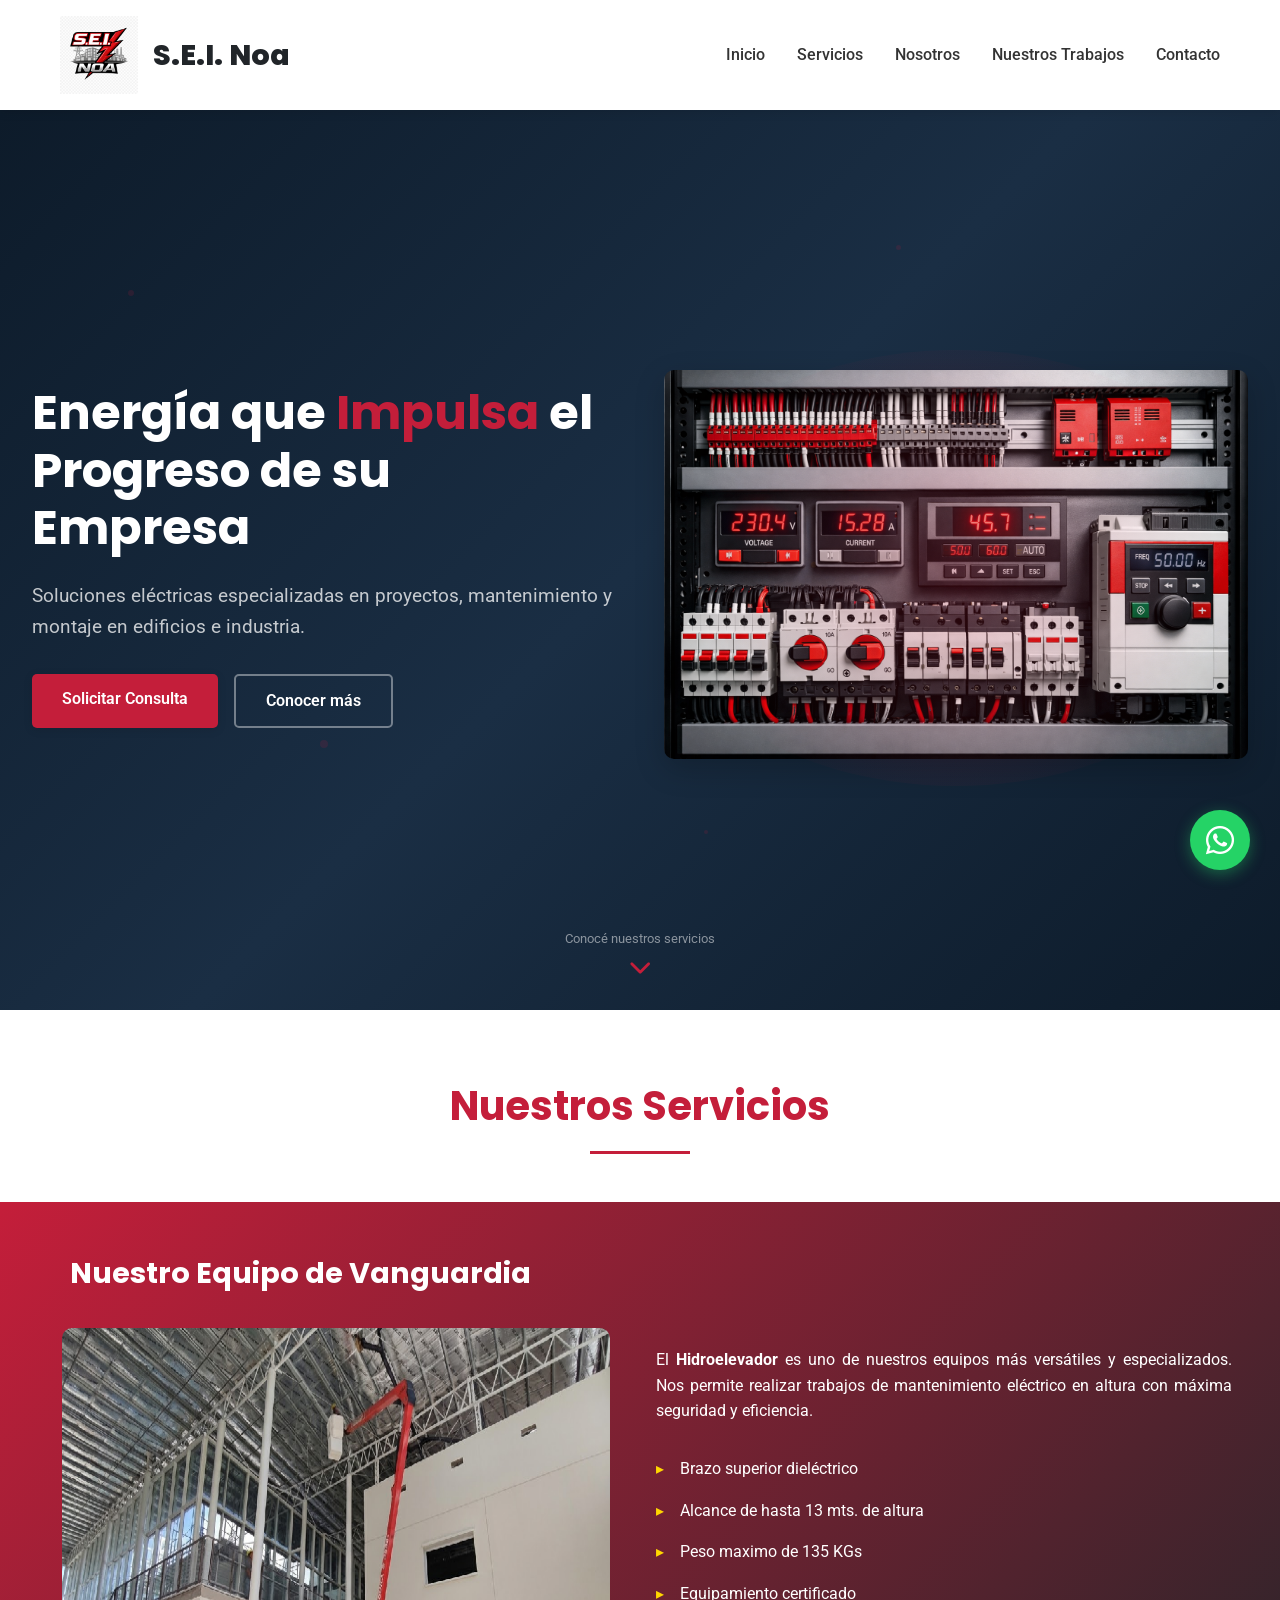
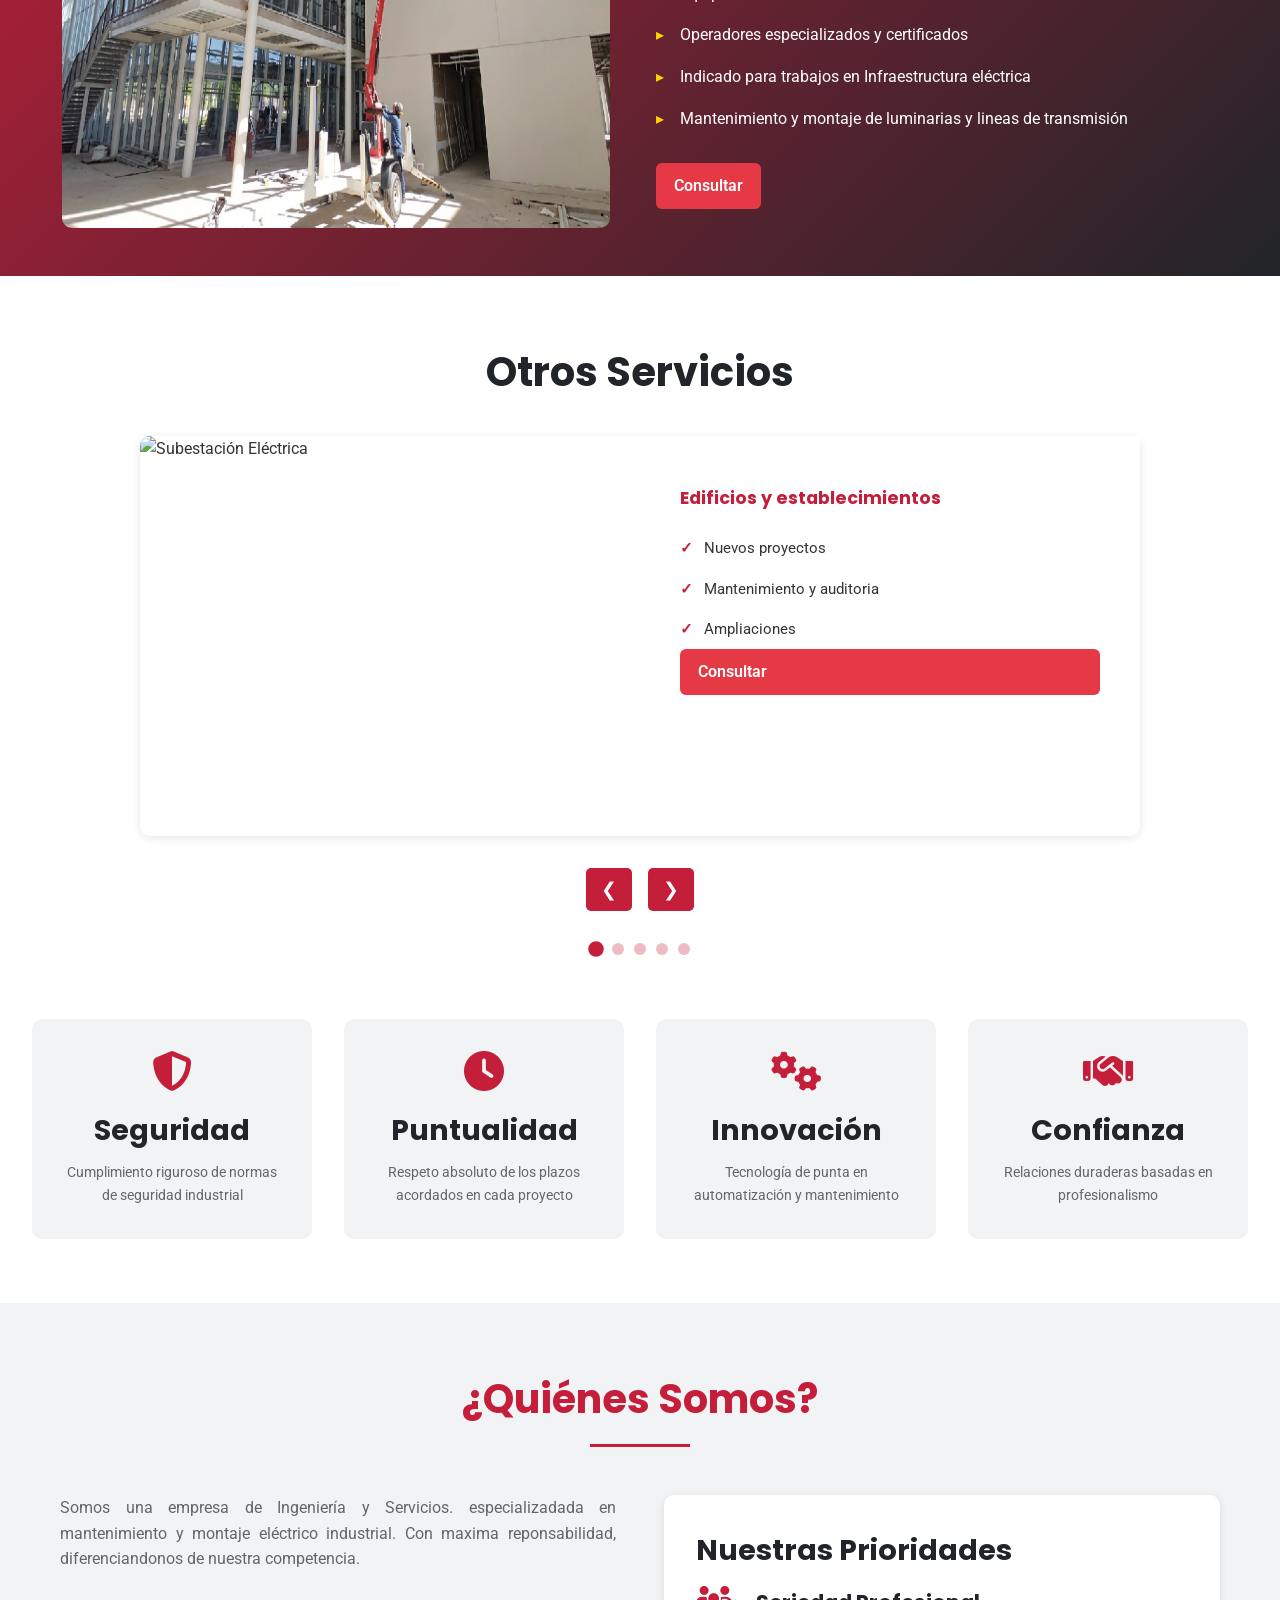
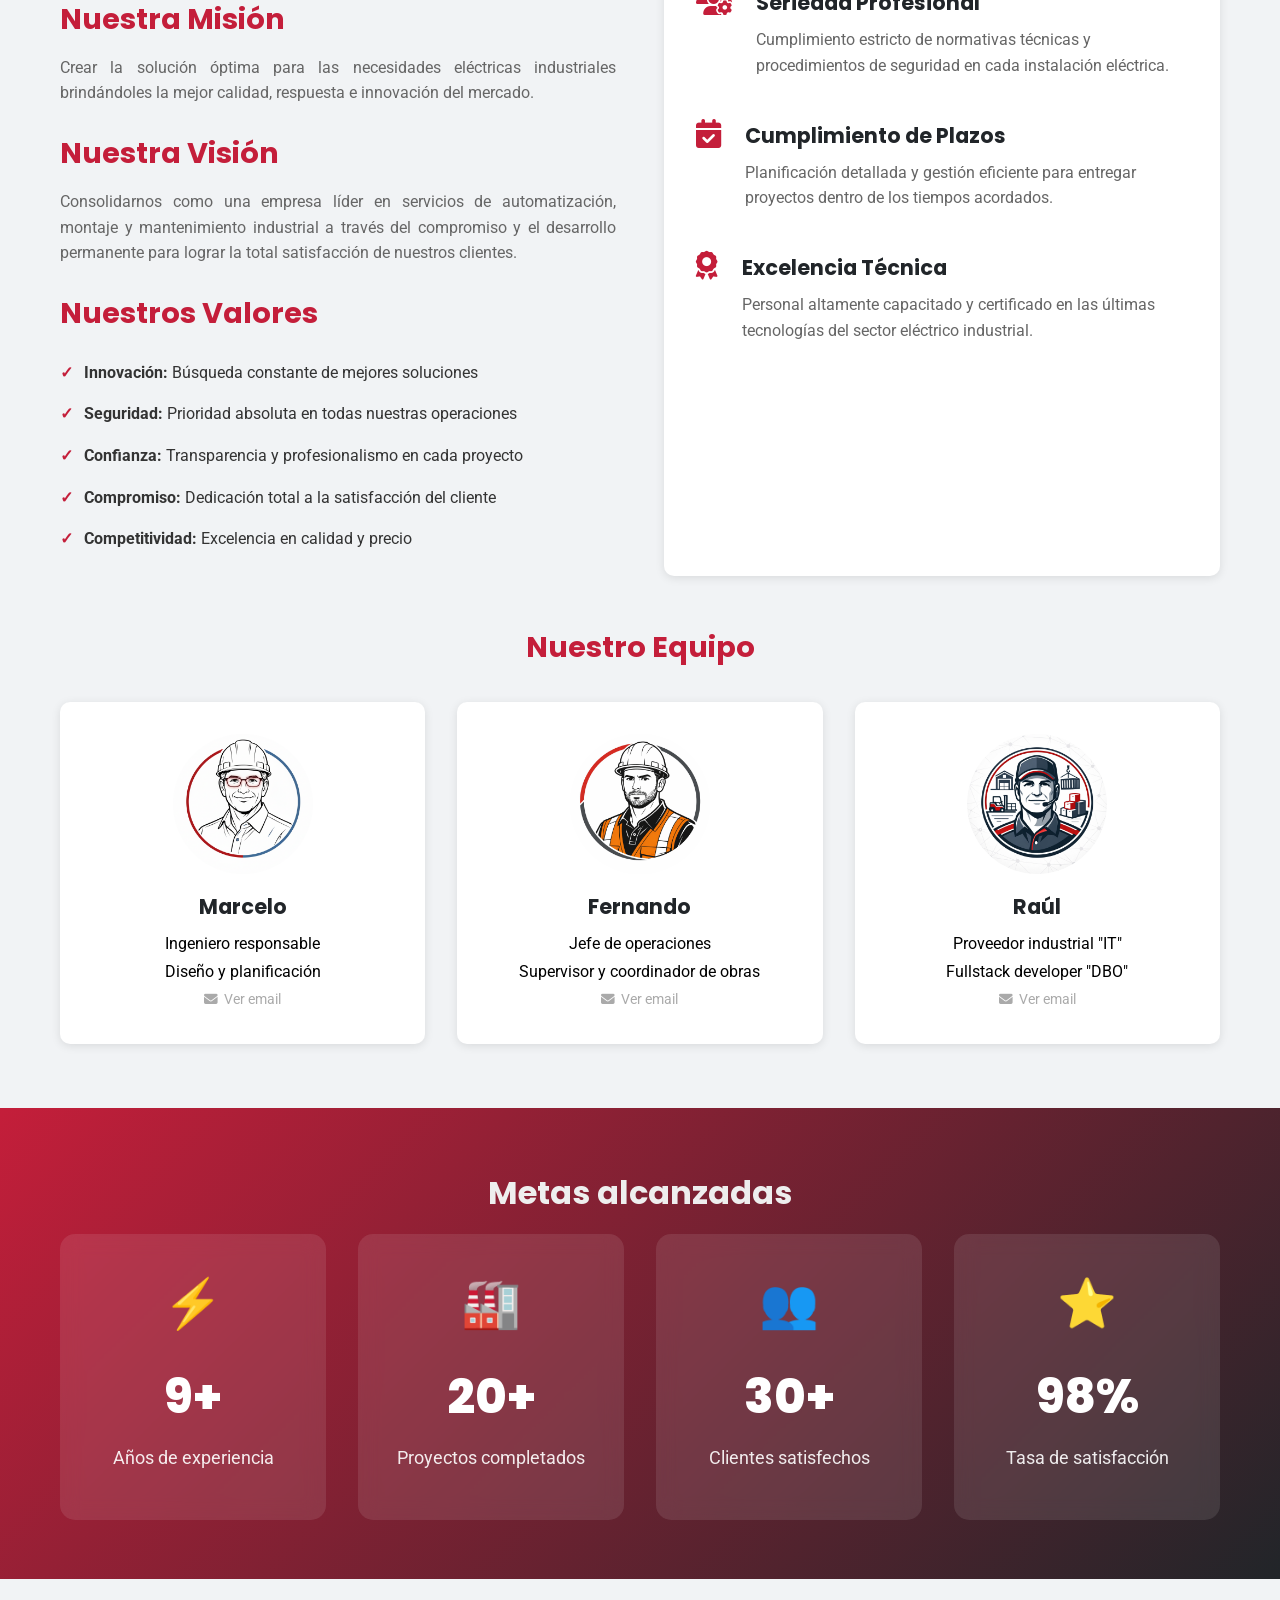
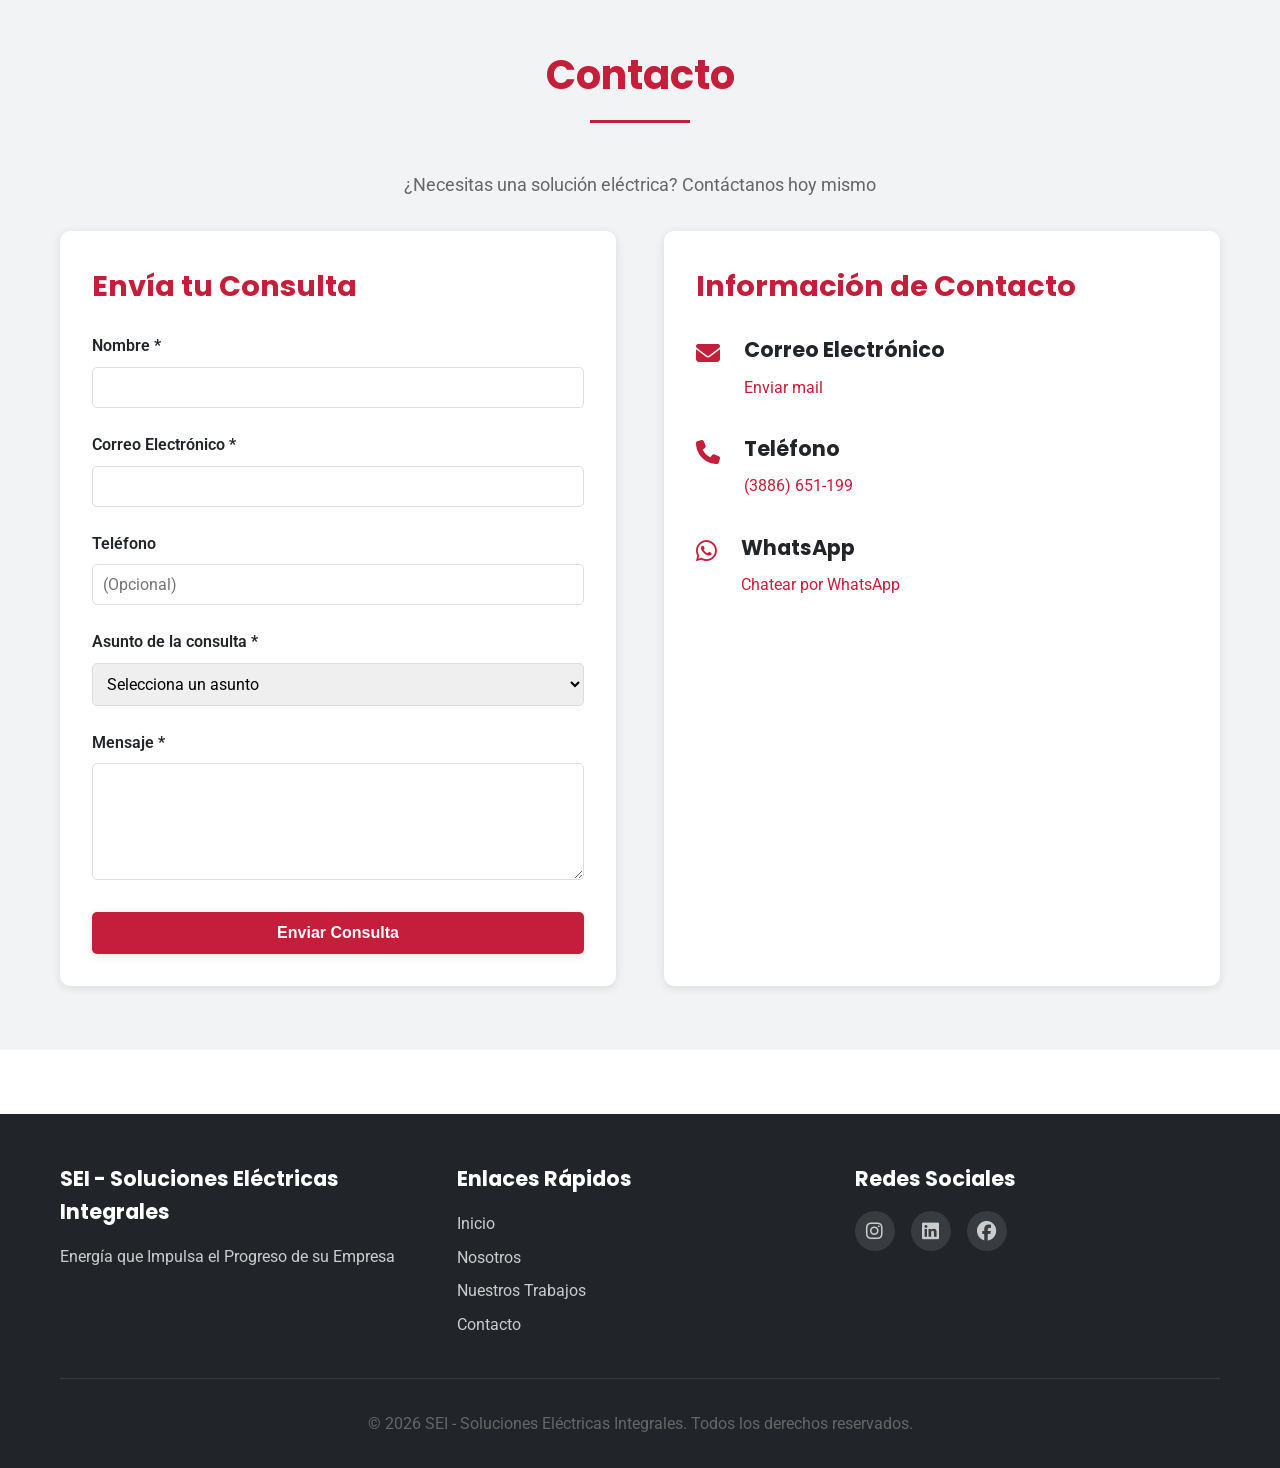
==== commit aa1e09ff: "Update index.html" ====
--- a/index.html
+++ b/index.html
@@ -395,7 +395,7 @@
                         </div>
                         <div class="form-group">
                             <label for="telefono">Teléfono</label>
-                            <input type="tel" id="telefono" name="Teléfono">
+                            <input type="text" id="telefono" name="Teléfono" placeholder="(Opcional)">
                         </div>
                         <div class="form-group">
                             <label for="asunto">Asunto de la consulta *</label>
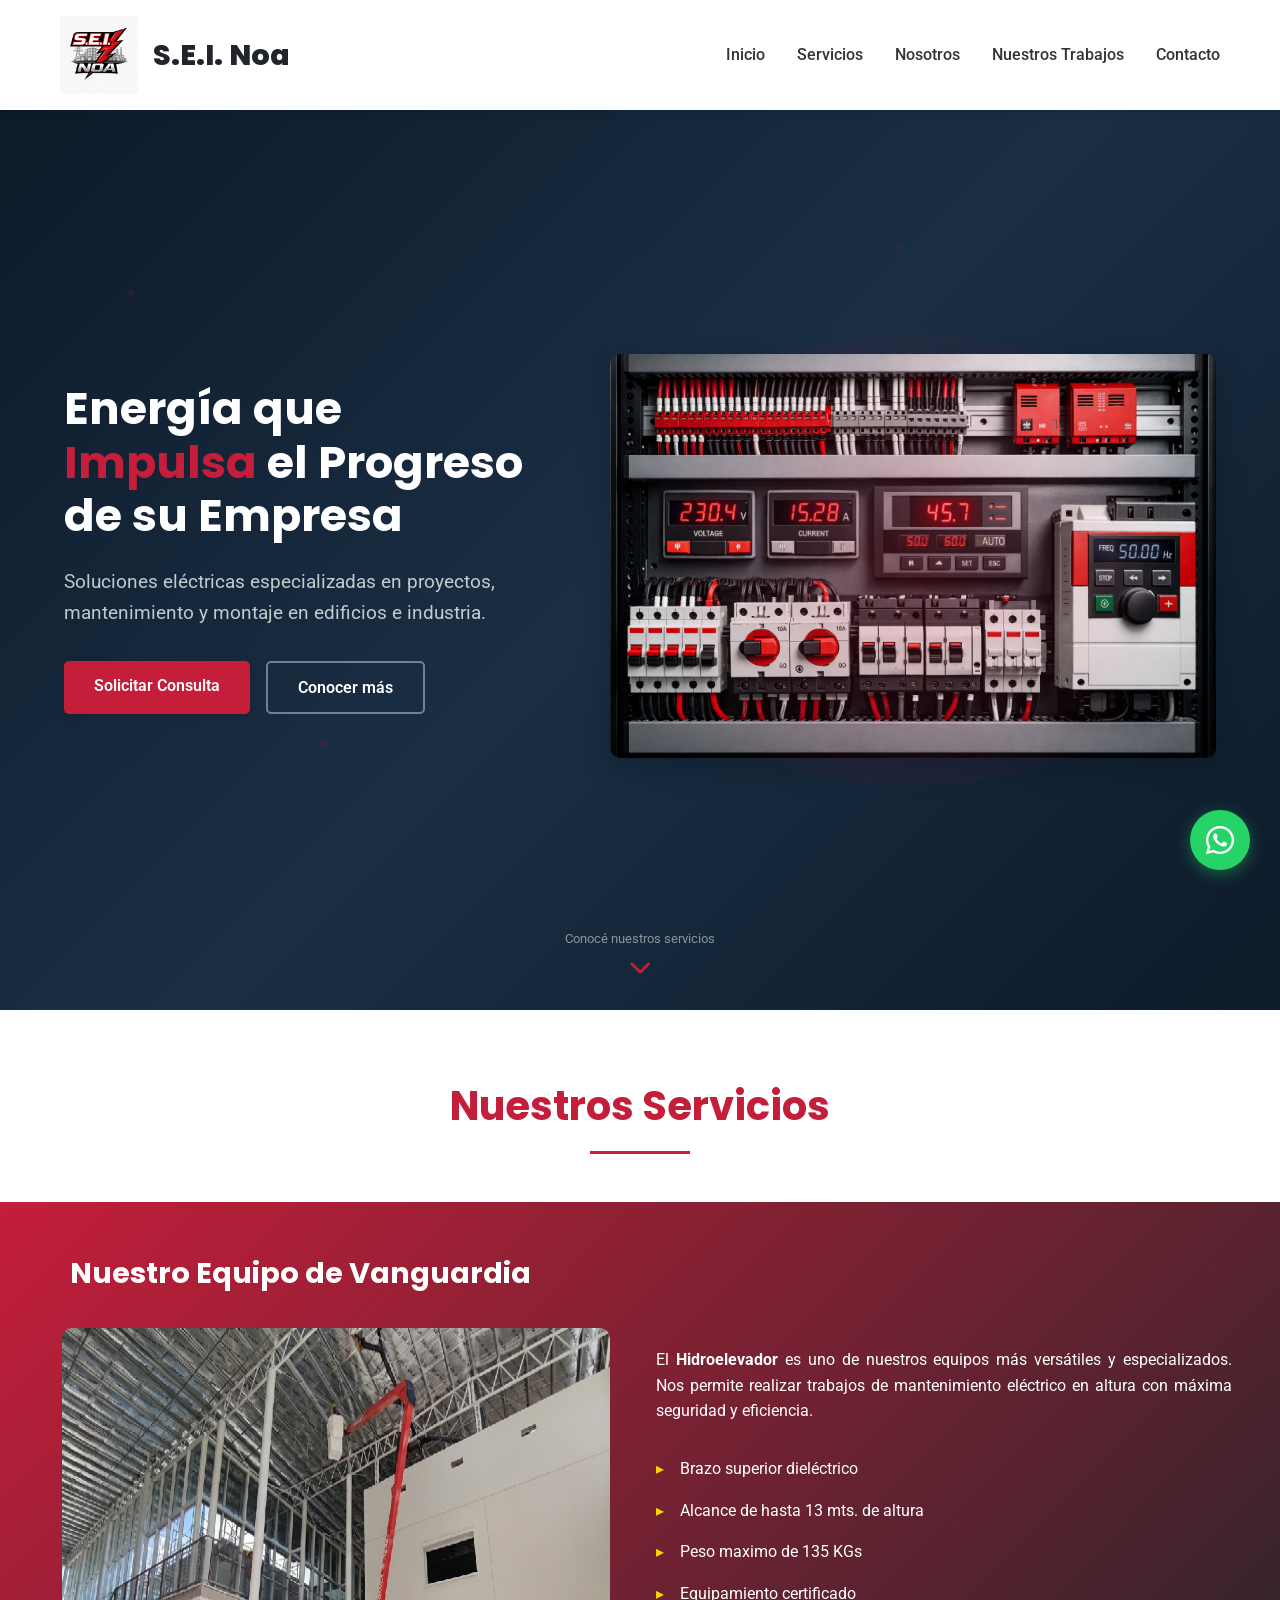
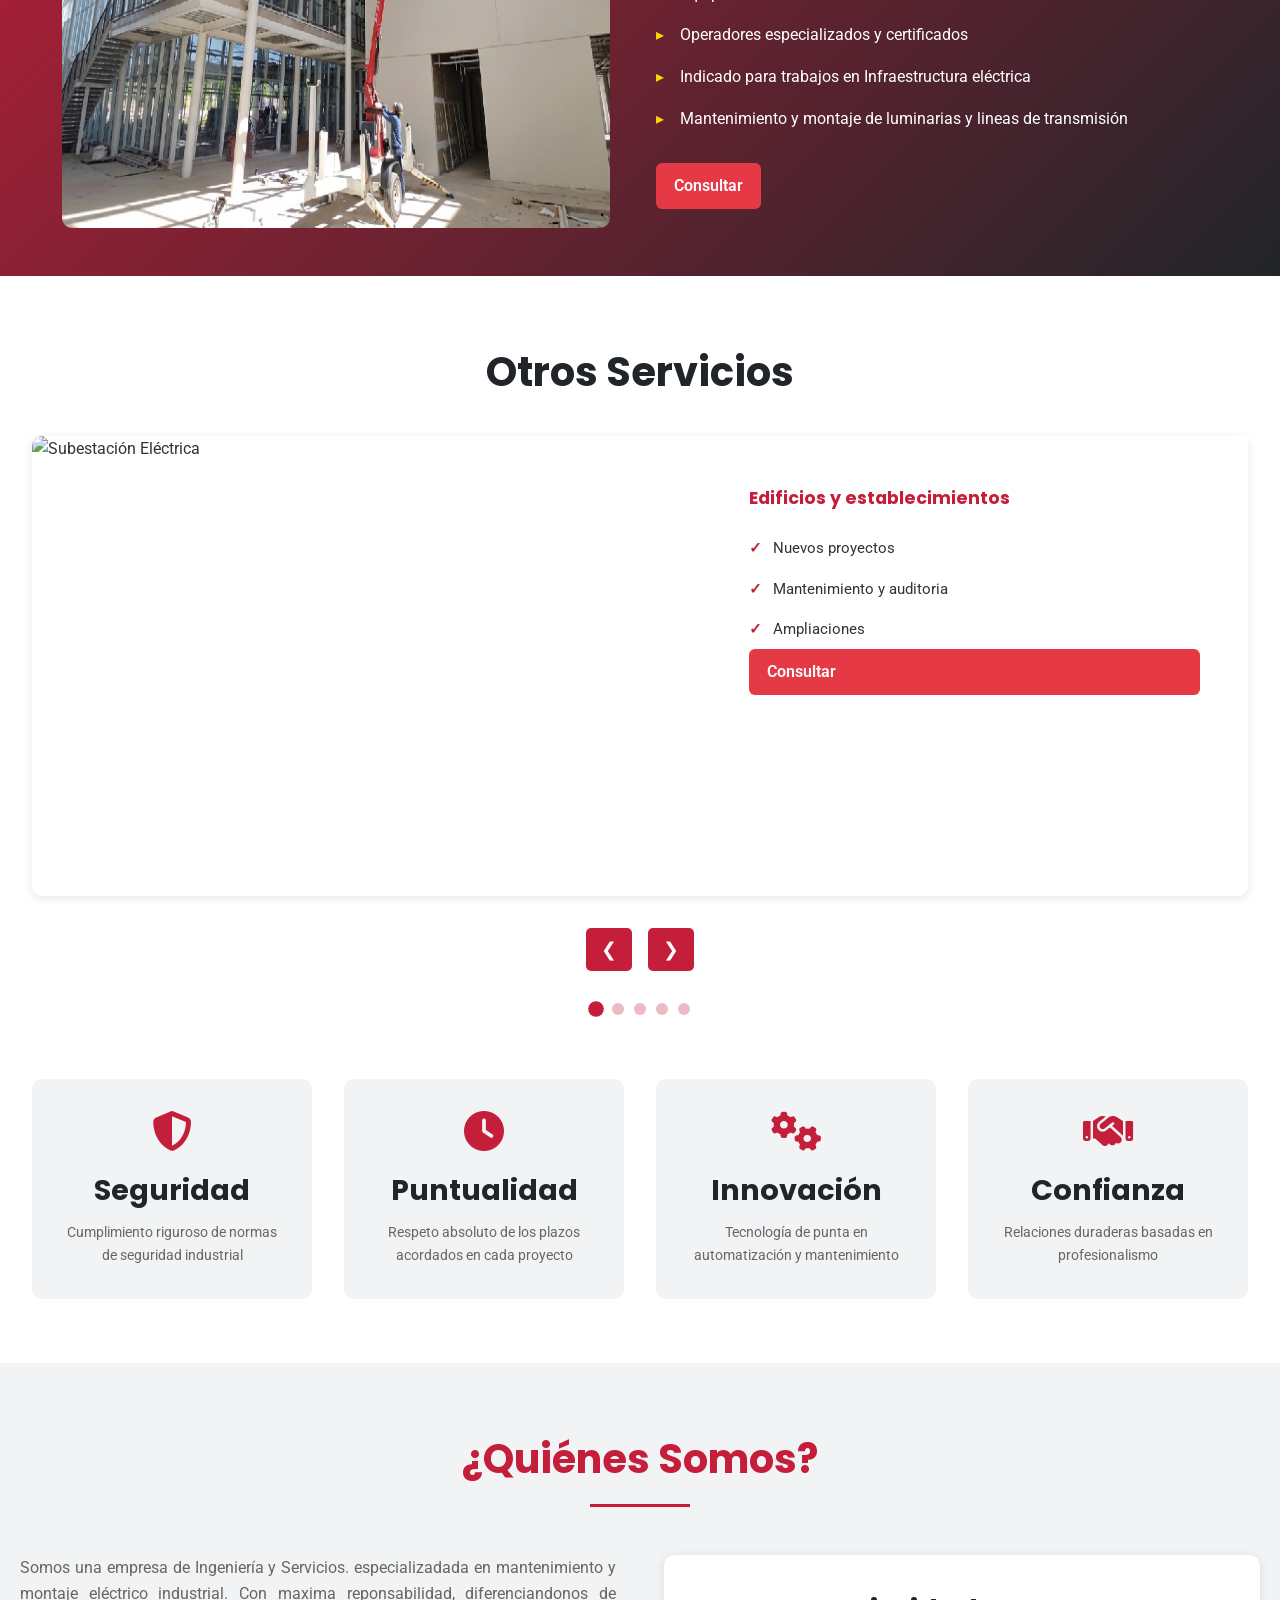
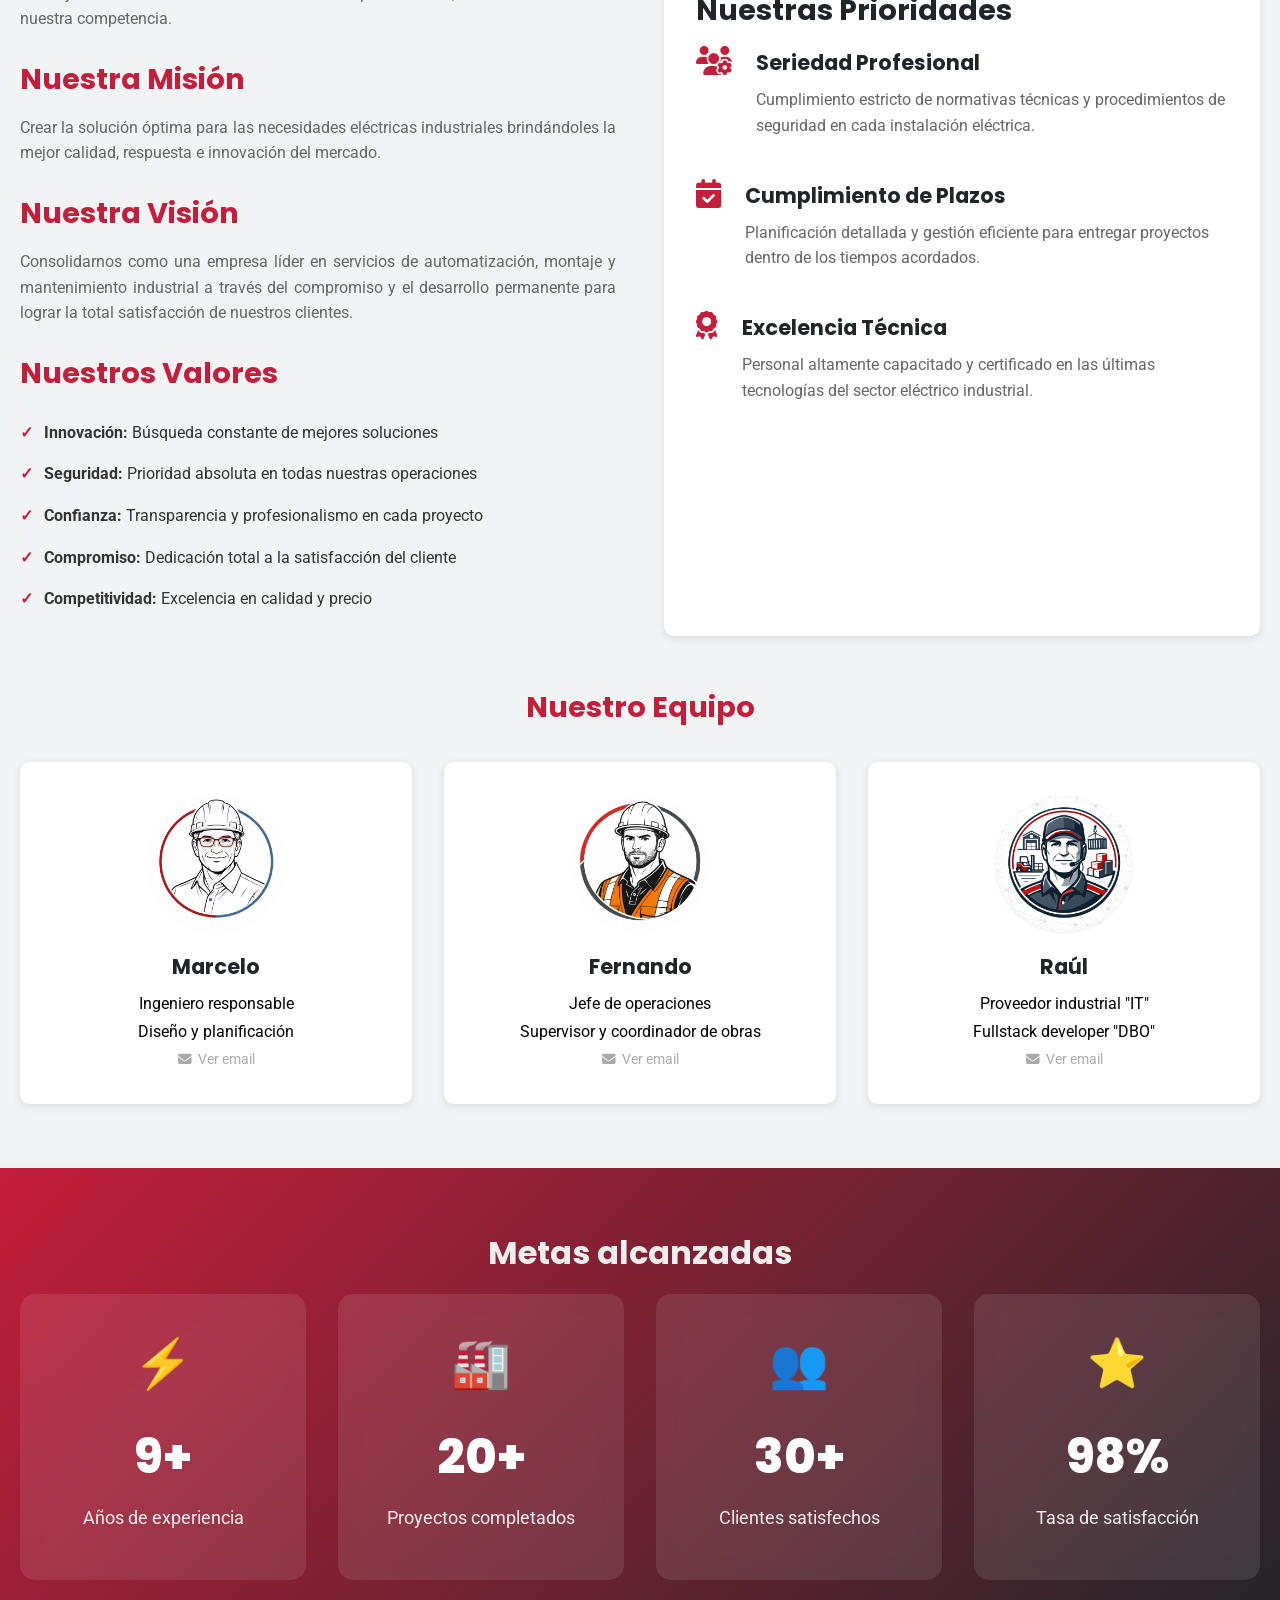
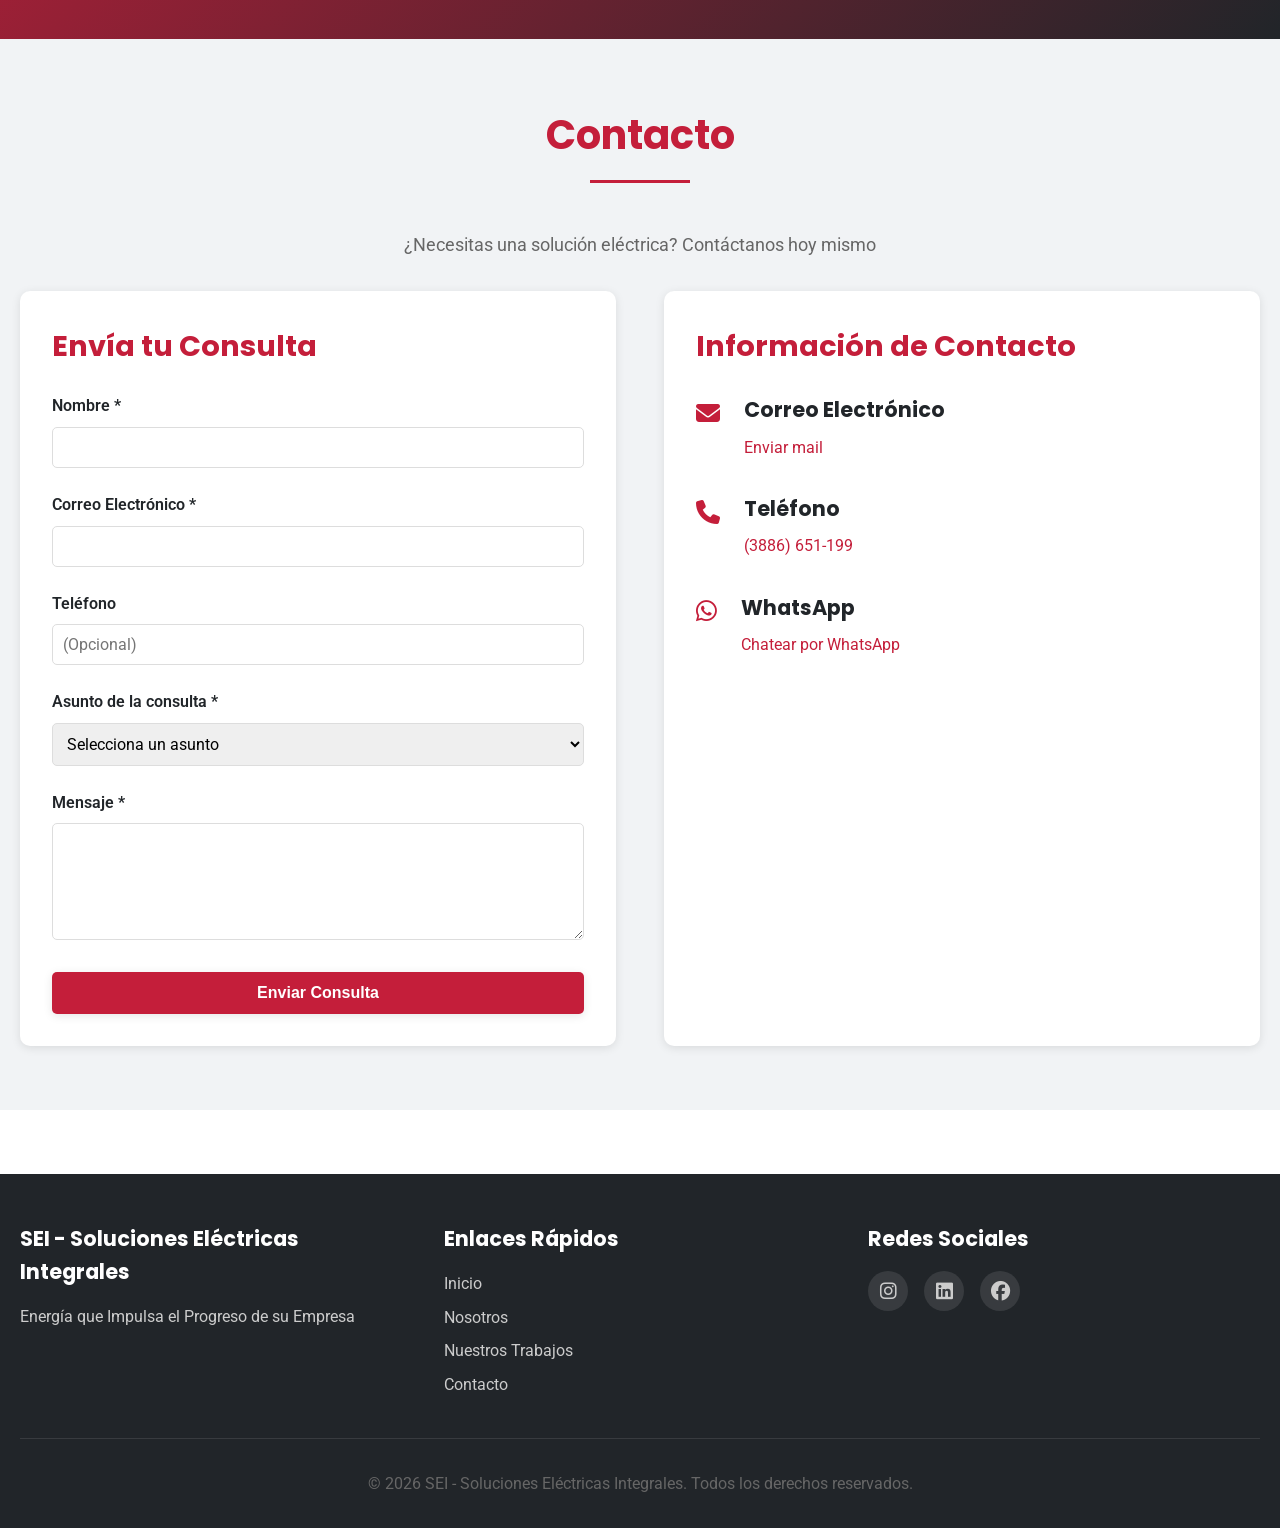
==== commit 6dfbcf3f: "Optimización del responsive y corrección del form" ====
--- a/index.html
+++ b/index.html
@@ -401,7 +401,7 @@
                             <label for="asunto">Asunto de la consulta *</label>
                             <select id="asunto" name="Asunto" required>
                                 <option value="">Selecciona un asunto</option>
-                                <option value="tableros">Proyecto nuevo</option>
+                                <option value="Proyecto nuevo">Proyecto nuevo</option>
                                 <option value="mantenimiento">Mantenimiento eléctrico Gral.</option>
                                 <option value="automatizacion">Automatización</option>
                                 <option value="hidroelevador">Servicio de Hidroelevador</option>
--- a/css/responsive.css
+++ b/css/responsive.css
@@ -601,25 +601,138 @@
 }
 
 /* ========================================
-   PANTALLAS MUY GRANDES (1920px+)
+   PANTALLAS GRANDES
    ======================================== */
 
+/* ===== 1080p - 1599px ===== */
+@media (min-width: 1080px) and (max-width: 1599px) {
+    .container {
+        max-width: 1300px;
+    }
+
+    .hero-intro {
+        min-height: 100vh;
+        padding: 0 4rem;
+        display: flex;
+        align-items: center;
+        justify-content: center;
+    }
+
+    .hero-content {
+        max-width: 1300px;
+        width: 100%;
+        grid-template-columns: 1fr 1.3fr;
+        gap: 5rem;
+        align-items: center;
+    }
+
+    .hero-image {
+        width: 100%;
+        display: flex;
+        align-items: center;
+        justify-content: center;
+    }
+
+    .hero-img-wrapper {
+        width: 100%;
+    }
+
+    .hero-img {
+        width: 100%;
+        max-width: 100%;
+        height: auto;
+    }
+
+    .hero-text h1 {
+        font-size: 2.8rem;
+    }
+
+    .carousel-slide {
+        max-width: 1400px;
+        min-height: 460px;
+    }
+
+    .slide-image-wrapper {
+        flex: 0 0 55%;
+        min-height: 460px;
+        max-height: 460px;
+    }
+
+    .slide-services {
+        flex: 1 1 45%;
+        padding: 3rem;
+    }
+}
+
+/* ===== 1600px - 1919px ===== */
+@media (min-width: 1600px) and (max-width: 1919px) {
+    .container {
+        max-width: 1500px;
+    }
+    .carousel-slide {
+        max-width: 1400px; 
+        min-height: 500px;
+    }
+
+    .slide-image-wrapper {
+        flex: 0 0 50%;
+        min-height: 500px;
+        max-height: 500px;
+    }
+
+    .slide-services {
+        flex: 1 1 50%;
+        padding: 4rem;
+    }
+
+    .proyectos-hero h1 {
+        font-size: 4rem;
+    }
+
+    .proyectos-hero h1 {
+        font-size: 4rem;
+    }
+
+    .proyectos-hero p {
+        font-size: 1.3rem;
+    }
+
+    .proyecto-info {
+        padding: 2.5rem 3rem;
+    }
+
+    .proyecto-titulo {
+        font-size: 1.5rem;
+    }
+
+    .proyecto-desc {
+        font-size: 1rem;
+    }
+
+    .proyecto-lista li {
+        font-size: 0.95rem;
+    }
+
+    .galeria-item {
+        height: 280px;
+    }
+    
+}
+
+/* ===== 1920px+ ===== */
 @media (min-width: 1920px) {
     .container {
         max-width: 1400px;
     }
 
-    
-
-    .hero-content{
+    .hero-content {
         max-width: 1600px;
         grid-template-columns: 1fr 1.4fr;
         gap: 6rem;
     }
 
-    .hero-img{
+    .hero-img {
         width: 1000px;
-
     }
 
     h2 {
@@ -646,43 +759,9 @@
         grid-template-columns: repeat(4, 1fr);
     }
 }
-#logros-title{
+
+#logros-title {
     color: #eee;
     text-align: center;
     font-size: 2rem;
 }
-/* ===== PANTALLAS GRANDES (1920px+) ===== */
-@media (min-width: 1600px) {
-
-    .container {
-        max-width: 1500px;
-    }
-
-    .proyectos-hero h1 {
-        font-size: 4rem;
-    }
-
-    .proyectos-hero p {
-        font-size: 1.3rem;
-    }
-
-    .proyecto-info {
-        padding: 2.5rem 3rem;
-    }
-
-    .proyecto-titulo {
-        font-size: 1.5rem;
-    }
-
-    .proyecto-desc {
-        font-size: 1rem;
-    }
-
-    .proyecto-lista li {
-        font-size: 0.95rem;
-    }
-
-    .galeria-item {
-        height: 280px;
-    }
-}
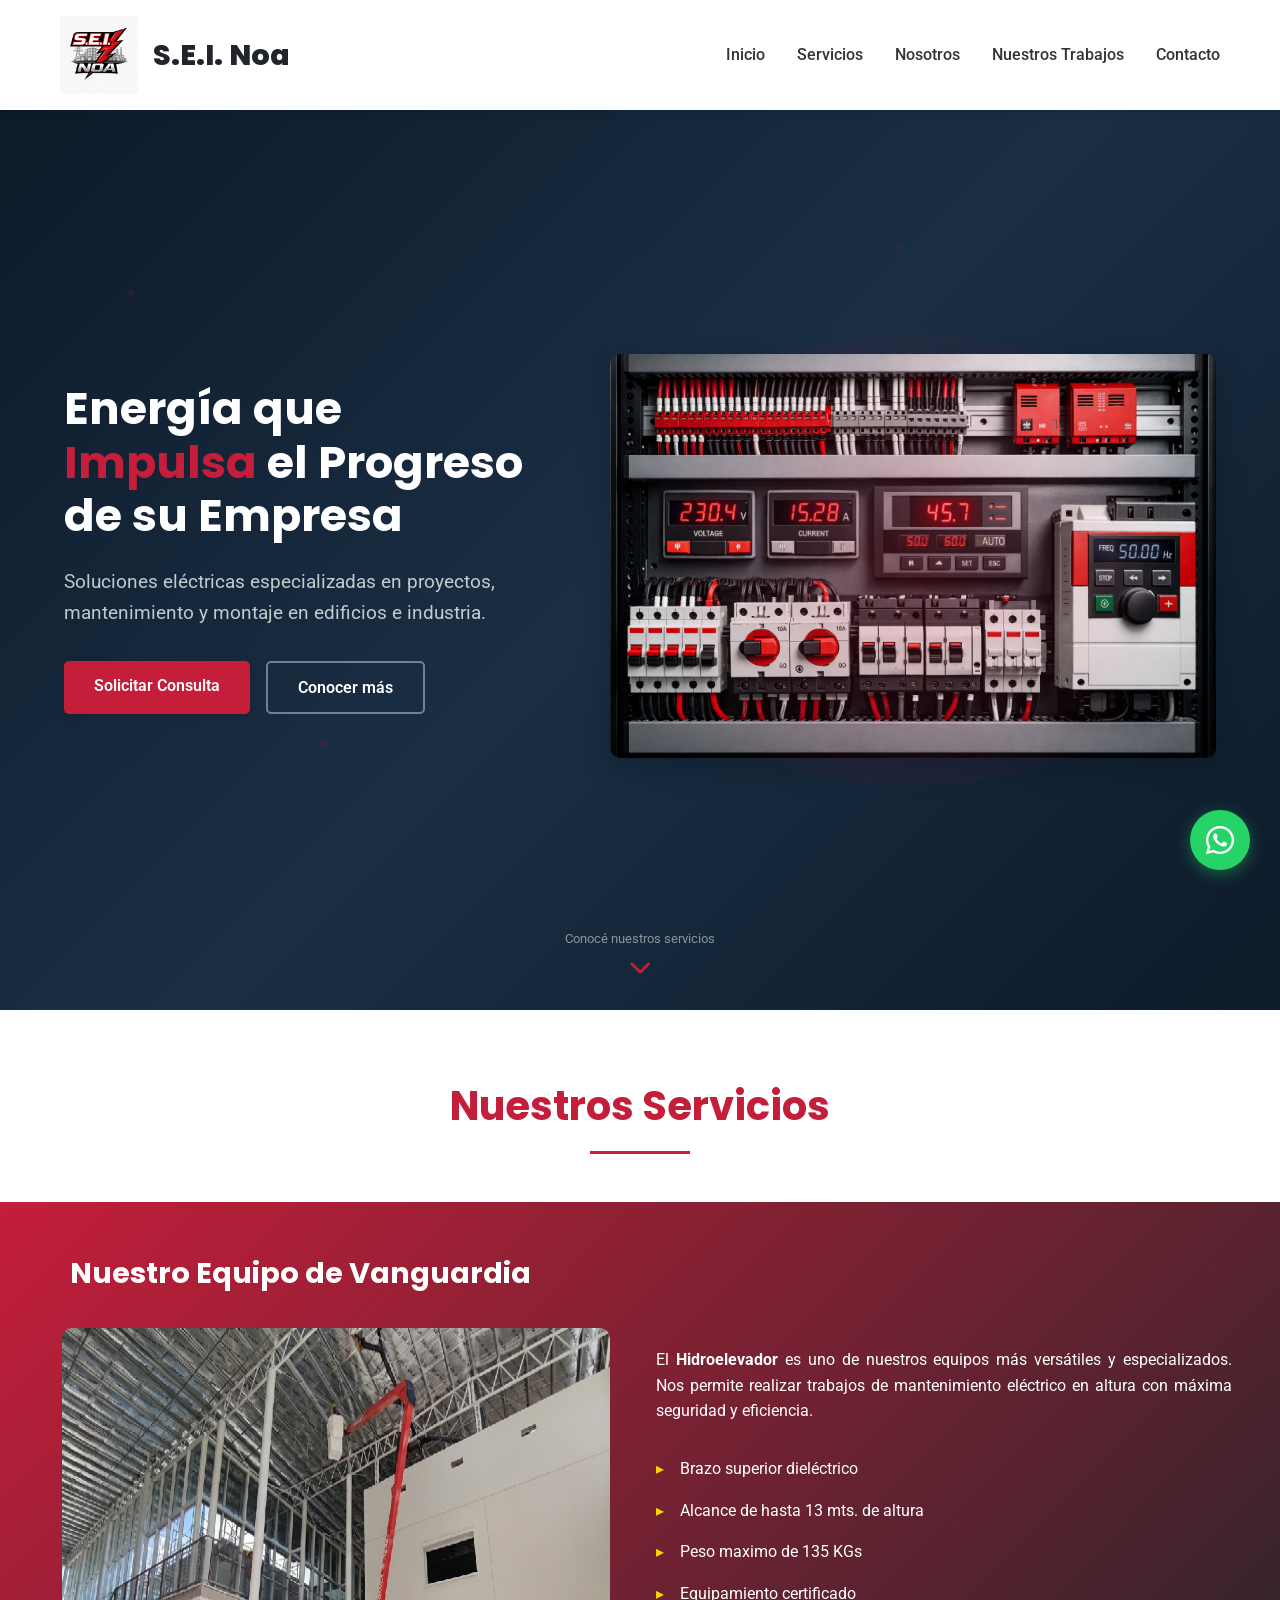
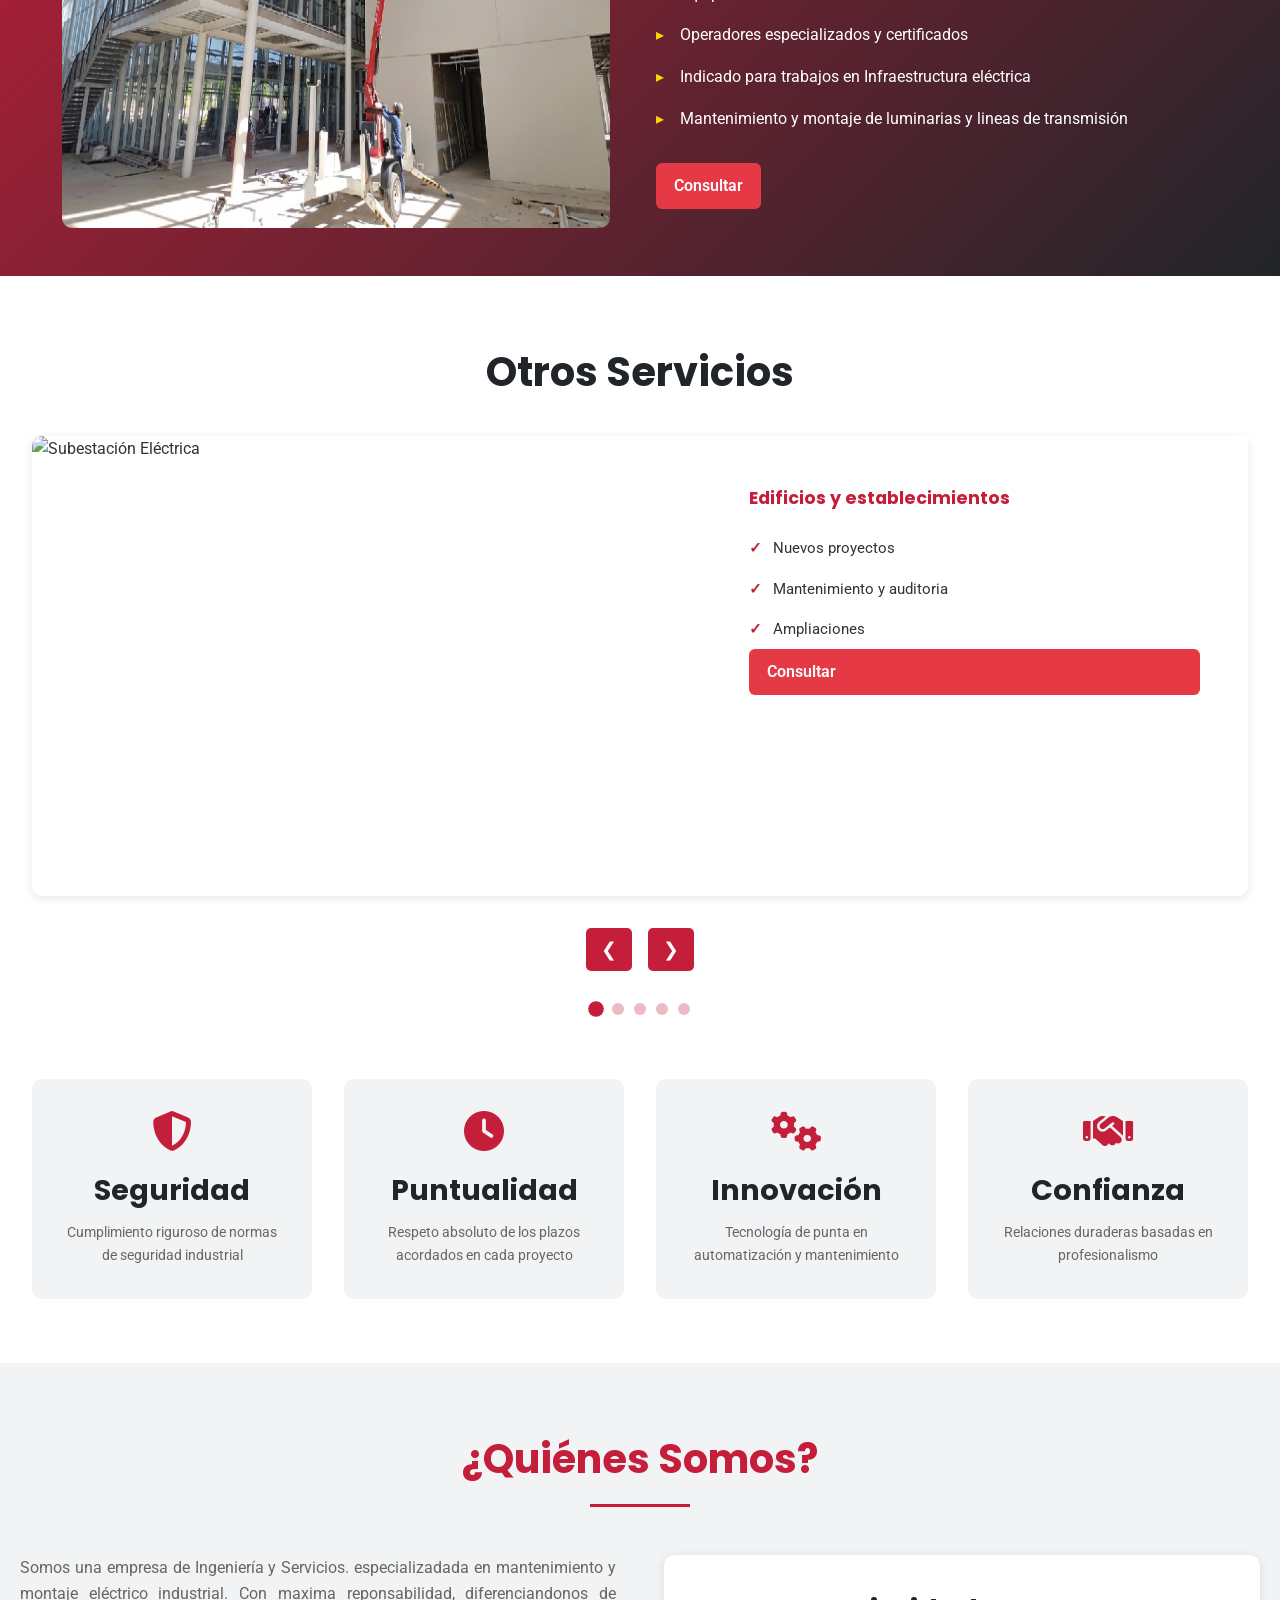
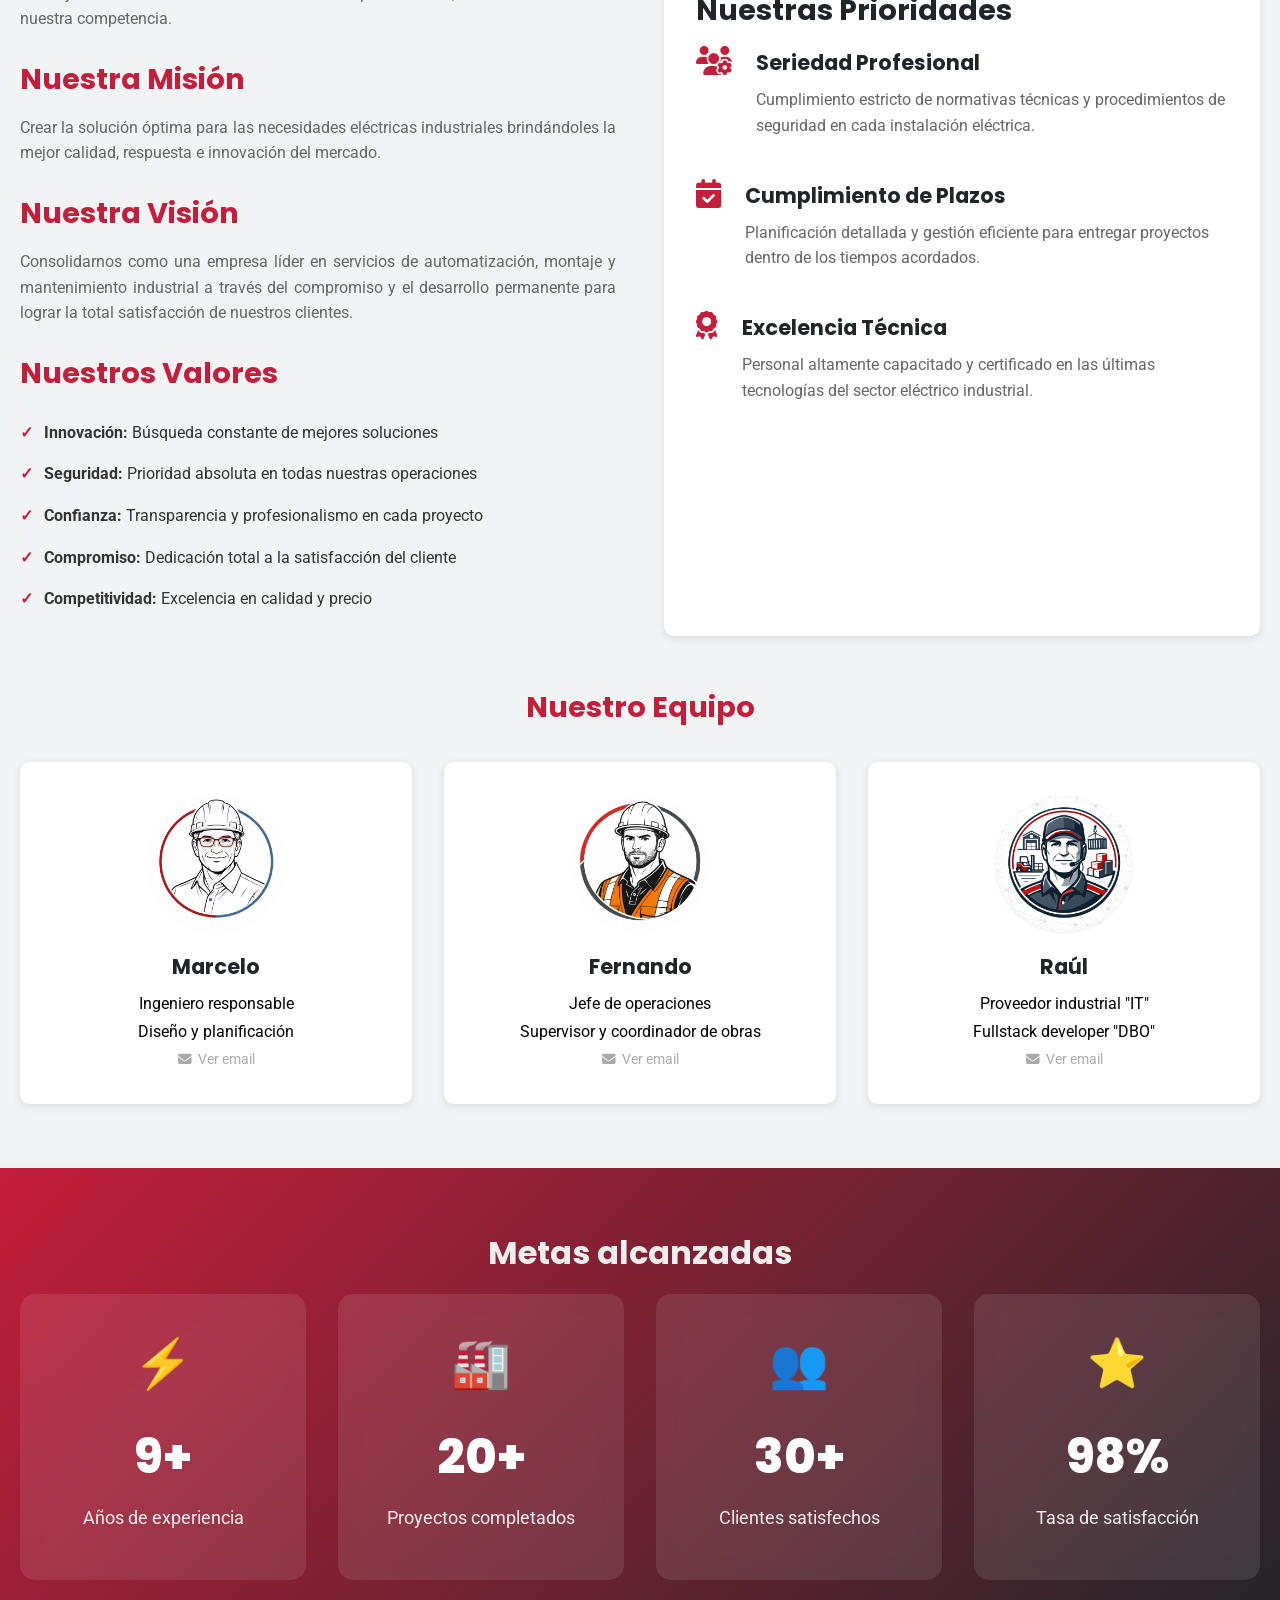
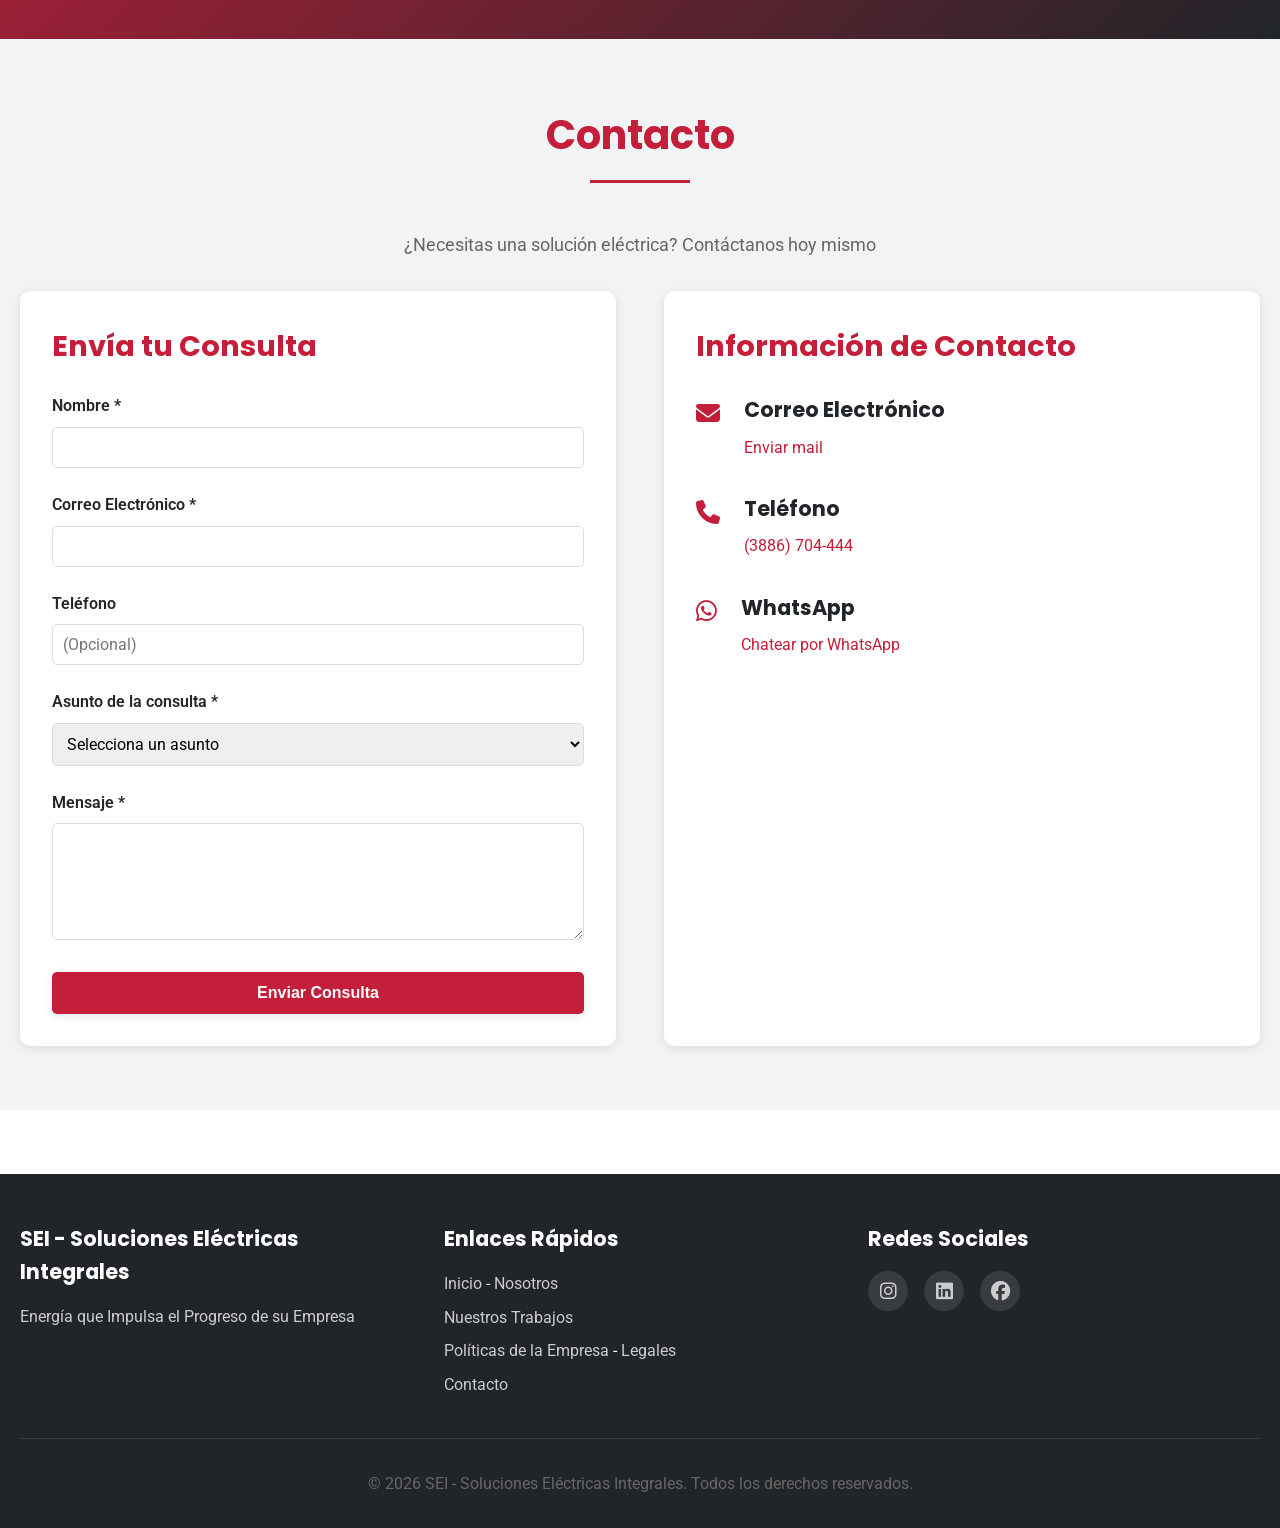
==== commit 49922679: "Cambios actualizados" ====
--- a/index.html
+++ b/index.html
@@ -94,7 +94,7 @@
                         <h3>Nuestro Equipo de Vanguardia</h3>
                         <div class="machine-content">
                             <div class="machine-image">
-                                <img src="images/hidro.png" alt="Hidroelevador" loading="lazy">
+                                <img src="images/hidro.png" alt="Hidroelevador" loading="lazy" id="hidro-image">
                             </div>
                             <div class="machine-description">
                                 <p class="justificado">
@@ -432,14 +432,14 @@
                         <i class="fas fa-phone"></i>
                         <div>
                             <h4>Teléfono</h4>
-                            <p><a href="tel: +5493886651199">(3886) 651-199</a></p>
+                            <p><a href="tel: +5493886704444">(3886) 704-444</a></p>
                         </div>
                     </div>
                     <div class="info-item">
                         <i class="fab fa-whatsapp"></i>
                         <div>
                             <h4>WhatsApp</h4>
-                            <p><a href="https://wa.me/+5493886651199?text=Hola,%20necesito%20información%20sobre%20servicios%20eléctricos" target="_blank">Chatear por WhatsApp</a></p>
+                            <p><a href="https://wa.me/+5493886704444?text=Hola,%20necesito%20información%20sobre%20servicios%20eléctricos" target="_blank">Chatear por WhatsApp</a></p>
                         </div>
                     </div>
                 </div>
@@ -458,9 +458,9 @@
                 <div class="footer-section">
                     <h4>Enlaces Rápidos</h4>
                     <ul>
-                        <li><a href="#home">Inicio</a></li>
-                        <li><a href="#nosotros">Nosotros</a></li>
-                        <li><a href="#trabajos">Nuestros Trabajos</a></li>
+                        <li><a href="#home">Inicio</a> - <a href="#nosotros">Nosotros</a></li>
+                        <li><a href="proyectos.html">Nuestros Trabajos</a></li>
+                        <li><a href="Politicas.pdf" target="_blank">Políticas de la Empresa</a> - <a href="Legales.pdf" target="_blank">Legales</a></li>
                         <li><a href="#contacto">Contacto</a></li>
                     </ul>
                 </div>
@@ -492,7 +492,7 @@
     </div>
 
     <!-- Botón flotante WhatsApp -->
-    <a href="https://wa.me/+5493886651199?text=Hola,%20necesito%20información%20sobre%20servicios%20eléctricos"
+    <a href="https://wa.me/+5493886704444?text=Hola,%20necesito%20información%20sobre%20servicios%20eléctricos"
        class="whatsapp-float"
        target="_blank"
        aria-label="Contactar por WhatsApp">
--- a/css/responsive.css
+++ b/css/responsive.css
@@ -354,7 +354,7 @@
 
     /* Carrusel */
     .carousel-slide img {
-        height: 150px;
+        height: 200px;
     }
 
     .carousel-section h2 {
@@ -524,6 +524,9 @@
 
     .close {
         font-size: 1.5rem;
+    }
+    #hidro-image{
+        min-height: 70px;
     }
 }
 
